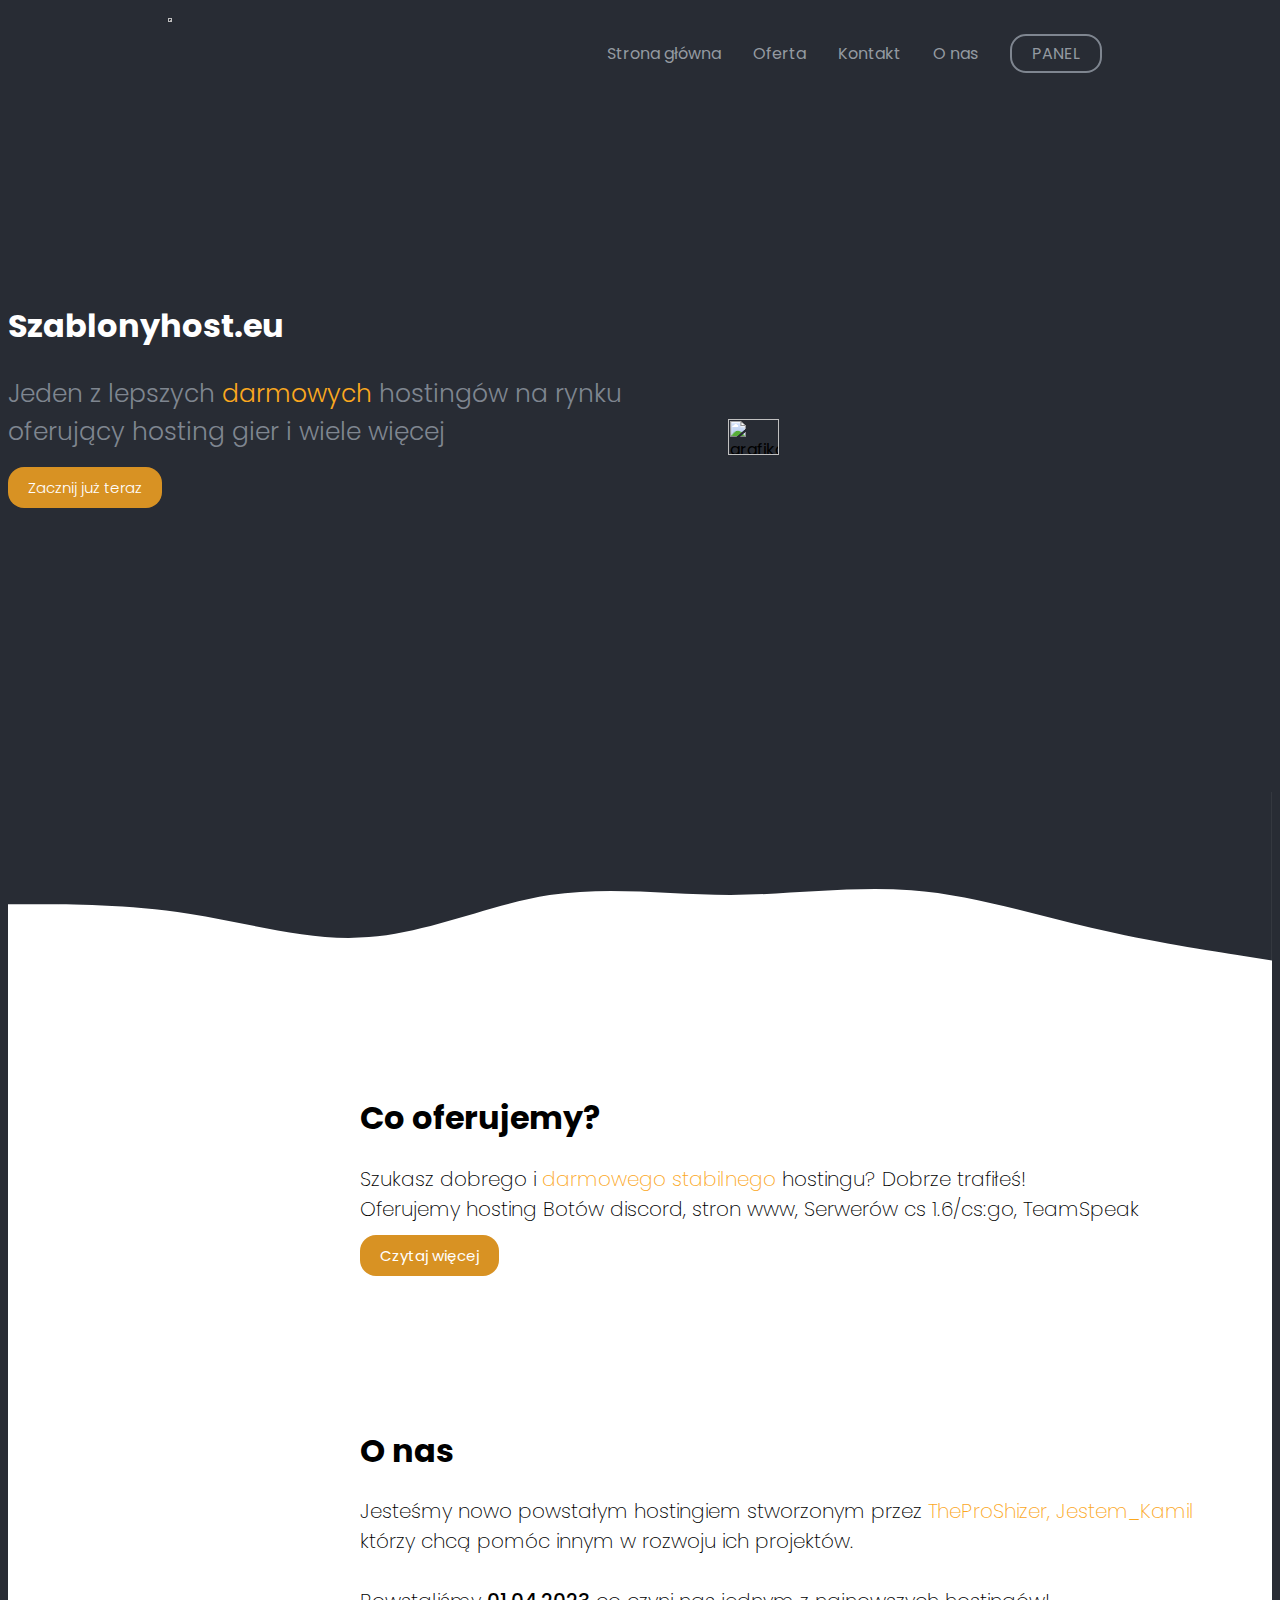
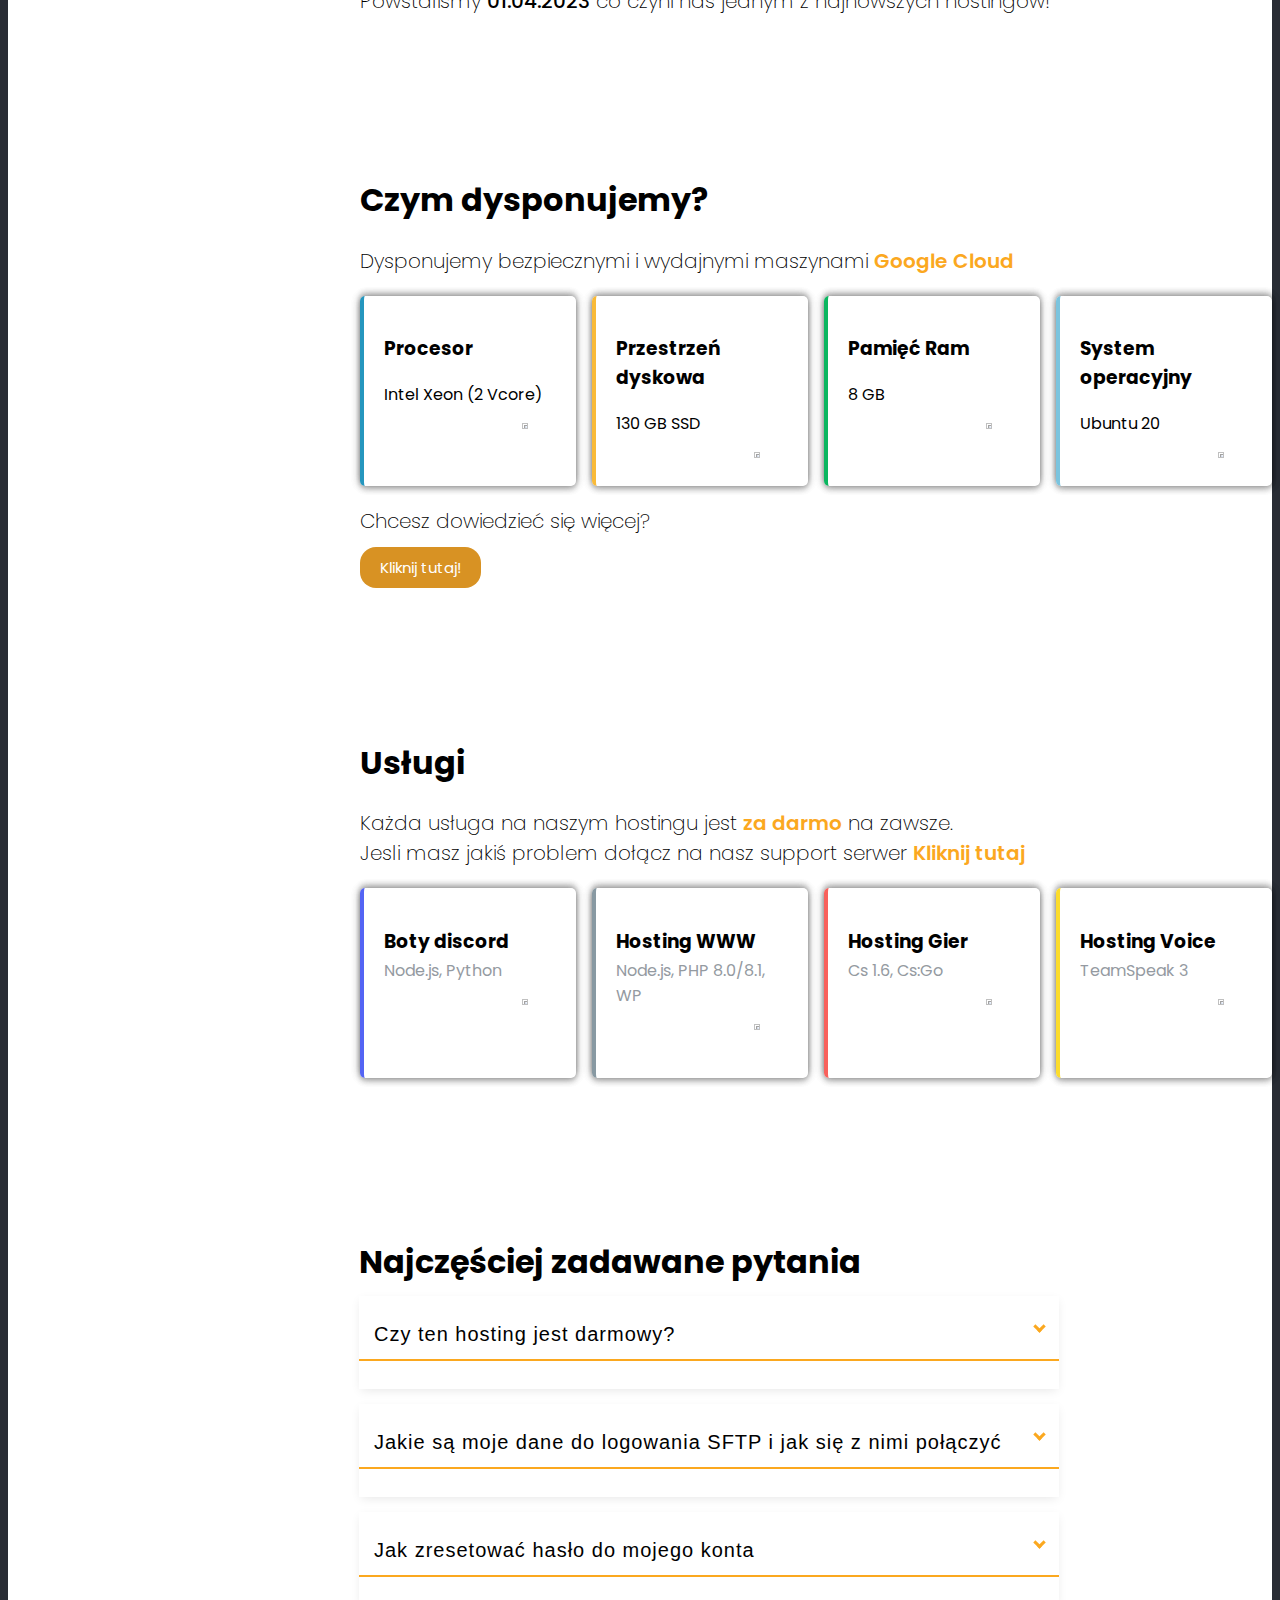
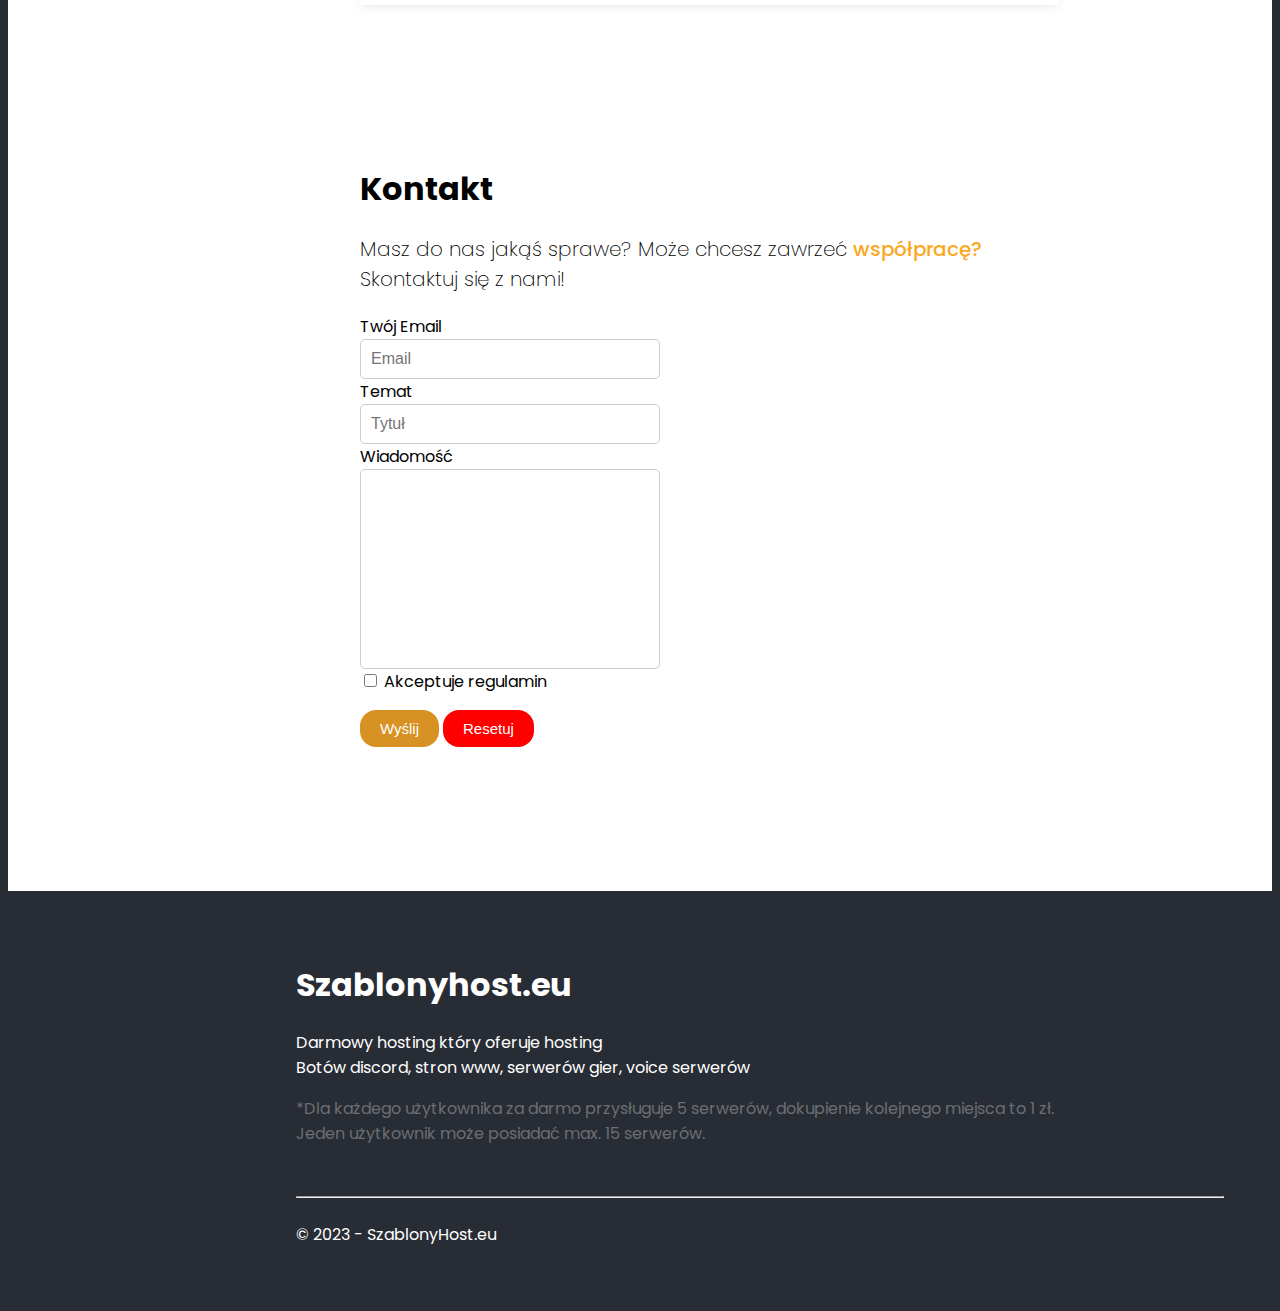
==== index.html @ eae08351 "google-ads" ====
<html>
    <head>
      <script async src="https://pagead2.googlesyndication.com/pagead/js/adsbygoogle.js?client=ca-pub-9364326881756762"
     crossorigin="anonymous"></script>
        <link rel="stylesheet" href="style.css" type="text/css">
        <link rel="stylesheet" href="https://fonts.googleapis.com/css2?family=Poppins:wght@300;400;500;600;700&display=swap">
        <link rel="stylesheet" href="https://cdnjs.cloudflare.com/ajax/libs/aos/2.3.4/aos.css" />
        <link rel="stylesheet" href="https://cdn.jsdelivr.net/npm/bootstrap-icons@1.10.5/font/bootstrap-icons.css">
        <meta name="viewport" content="width=device-width, user-scalable=no, initial-scale=1.0, maximum-scale=1.0, minimum-scale=1.0">
        <meta charset="UTF-8">
        <meta property="og:type" content="website">
        <meta property="og:url" content="szablonyhost.eu/">
        <meta name="og:title" content="Szablonyhost.eu">
        <meta property="og:content" content="Darmowy hosting">
        <meta property="og:image" content="https://cdn.discordapp.com/attachments/1100484541388435628/1102344094874882098/obraz_2023-04-30_232134258_preview_rev_1.png">
        <meta name="theme-color" content="#FBA81F">

        <title>Szablonyhost</title>
        <link rel="icon" type="image/x-icon" href="https://cdn.discordapp.com/attachments/1044648147986681906/1105074567749312563/obraz_2023-04-30_232134258_preview_rev_1.png">
    </head>
    <body>
<nav>
    <a href="index.html">
        <img src="https://cdn.discordapp.com/attachments/1100484541388435628/1102344094874882098/obraz_2023-04-30_232134258_preview_rev_1.png" alt="logo" class="logo" data-aos="zoom-in-right">
    </a>
    <ul class="navbar" data-aos="zoom-in-down">
        <li><a href="#" style="text-decoration: none; color: #949aa1;" class="nawigacja">Strona główna</a></li>
        <li><a href="#oferta" style="text-decoration: none; color: #949aa1;" class="nawigacja">Oferta</a></li>
        <li><a href="#kontakt" style="text-decoration: none; color: #949aa1;" class="nawigacja">Kontakt</a></li>
        <li><a href="#about" style="text-decoration: none; color: #949aa1;" class="nawigacja">O nas</a></li>
        <li class="panel"><a href="https://panel.szablonyhost.eu/home" style="text-decoration: none; color: #949aa1;">PANEL</a></li>
    </ul>  
</nav>
<div class="image">
<img src="https://cdn.discordapp.com/attachments/1100484541388435628/1102348209331908668/graph_2.png" alt="grafika" class="grafika">
<img src="https://cdn.discordapp.com/attachments/1100484541388435628/1102668700835905536/graph_2.png" alt="grafika" class="grafika1">
</div>

<div class="container_v1" data-aos="fade-up">
    <h1>Szablonyhost.eu</h1>
    <div class="text">
    <p>Jeden z lepszych <span style="color: #FBA81F;">darmowych</span> hostingów na rynku<br>oferujący hosting gier i wiele więcej</p>
    <a href="https://panel.szablonyhost.eu/" class="btn" 
    <span>Zacznij już teraz</span>
    </a>
</div>
</div>
<img src="https://cdn.discordapp.com/attachments/1100484541388435628/1102347257237475378/graph_4.png" alt="grafika" class="grafika2">
<a href="#svg">
<div class="container">
    <div class="chevron"></div>
    <div class="chevron"></div>
    <div class="chevron"></div>
  </div>
</a>
  <div style="position: relative; top: 20vh; background-color: white;" id="svg">
    <svg xmlns="http://www.w3.org/2000/svg" viewBox="0 0 1440 320">
        <path fill="#282c34" fill-opacity="1" d="M0,128L34.3,128C68.6,128,137,128,206,138.7C274.3,149,343,171,411,165.3C480,160,549,128,617,117.3C685.7,107,754,117,823,117.3C891.4,117,960,107,1029,112C1097.1,117,1166,139,1234,154.7C1302.9,171,1371,181,1406,186.7L1440,192L1440,0L1405.7,0C1371.4,0,1303,0,1234,0C1165.7,0,1097,0,1029,0C960,0,891,0,823,0C754.3,0,686,0,617,0C548.6,0,480,0,411,0C342.9,0,274,0,206,0C137.1,0,69,0,34,0L0,0Z"></path>
    </svg>
    <div class="text_about" data-aos="fade-right" id="about">
    <h1>Co oferujemy?</h1>
    <p>Szukasz dobrego i <span style="color: #FBA81F;;">darmowego stabilnego</span> hostingu? Dobrze trafiłeś!<br> Oferujemy hosting Botów discord, stron www, Serwerów cs 1.6/cs:go, TeamSpeak </p>
    <a href="https://blog.szablonyhost.eu" class="btn_v2"> 
     <span>Czytaj więcej</span>
    </a>
    </div>
    <div class="text_about_v1" data-aos="fade-right" >
      <h1>O nas</h1>
      <p>Jesteśmy nowo powstałym hostingiem stworzonym przez <span style="color: #FBA81F;;">TheProShizer, Jestem_Kamil</span><br> którzy chcą pomóc innym w rozwoju ich projektów. <br><br>Powstaliśmy <span style="font-weight: 500;">01.04.2023</span> co czyni nas jednym z najnowszych hostingów!</p>
    </div>

    <div data-aos="fade-right">
      <div class="text_machine">
    <h1>Czym dysponujemy?</h1>
    <p>Dysponujemy bezpiecznymi i wydajnymi maszynami <span style="color: #FBA81F; font-weight: 600;">Google Cloud</span></p>
  </div>
    <div class="boxy">
        <div class="box_cpu">
          <h3>Procesor</h3>
          <p>Intel Xeon (2 Vcore)</p>
          <img src="https://cdn.discordapp.com/attachments/1100484541388435628/1103649674872758383/cpu.png" alt="Box_cpu.png" width="20%" style="float: right;" >
        </div>
        <div class="box_disk">
          <h3>Przestrzeń dyskowa</h3>
          <p>130 GB SSD</p>
          <img src="https://cdn.discordapp.com/attachments/1100484541388435628/1103652228365045770/floppy-disk.png" alt="Box_disk.png" width="20%" style="float: right;">
        </div>
        <div class="box_ram">
          <h3>Pamięć Ram</h3>
          <p>8 GB</p>
          <img src="https://cdn.discordapp.com/attachments/1100484541388435628/1103653871148081222/ram-memory.png" alt="Box_ram.png" width="20%" style="float: right;">
        </div> 
        <div class="box_system">
          <h3>System operacyjny</h3>
          <p>Ubuntu 20</p>
          <img src="https://cdn.discordapp.com/attachments/1100484541388435628/1103654426968862720/content-management-system.png" alt="Box_System.png" width="20%" style="float: right;">
        </div>
      </div>
      <p class="text_info">Chcesz dowiedzieć się więcej?</p>
      <a href="#" class="btn_v3" id="oferta">
        <span>Kliknij tutaj!</span>
      </a>
    </div>
    <div class="text_pice_v1" data-aos="fade-right">
 <div class="text_price">
  <h1>Usługi</h1>
  <p>Każda usługa na naszym hostingu jest <span style="color: #FBA81F; font-weight: 600;">za darmo</span> na zawsze.<br>Jesli masz jakiś problem dołącz na nasz support serwer <a href="https://discord.gg/T8fuEfYDeS" style="color: #FBA81F; font-weight: 600; text-decoration: none;">Kliknij tutaj</a></p>
 </div>
 <div class="boxy1">
  <div class="box_1">
    
    <h3>Boty discord</h3>
    <p style="margin-top: -1rem; color: #949aa1;">Node.js, Python</p>
    <img src="https://cdn.discordapp.com/attachments/1100484541388435628/1103781443425009674/discord.png" class="img_oferta" alt="Discord.png" width="20%" style="float: right;" >
  </div>
  <div class="box_2">
    <h3>Hosting WWW</h3>
    <p style="margin-top: -1rem; color: #949aa1;">Node.js, PHP 8.0/8.1, WP</p>
    <img src="https://cdn.discordapp.com/attachments/1100484541388435628/1103788087445815316/www.png" class="img_oferta" alt="WWW.png" width="20%" style="float: right;" >
    
  </div>
  <div class="box_3">
    <h3>Hosting Gier</h3>
    <p style="margin-top: -1rem; color: #949aa1;">Cs 1.6, Cs:Go</p>
    <img src="https://cdn.discordapp.com/attachments/1100484541388435628/1103788612178419844/console.png" class="img_oferta" alt="Gry.png" width="20%" style="float: right;" >
   
  </div> 
  <div class="box_4">
    <h3>Hosting Voice</h3>
    <p style="margin-top: -1rem; color: #949aa1;">TeamSpeak 3</p>
    <img src="https://cdn.discordapp.com/attachments/1100484541388435628/1103789426733240360/voice-search.png" class="img_oferta" alt="Voice.png" width="20%" style="float: right;" >
    
  </div>
</div>
<div id="faq" data-aos="fade-right">
  <h1>Najczęściej zadawane pytania</h1>
  <ul>
    <li>
      <input type="checkbox" checked>
      <i></i>
      <h2>Czy ten hosting jest darmowy?</h2>
      <hr class="faq-border">
      <p>Tak, hosting szablonyhost.eu jest darmowy na zawsze.</p>
    </li>
    <li>
      <input type="checkbox" checked>
      <i></i>
      <h2>Jakie są moje dane do logowania SFTP i jak się z nimi połączyć</h2>
      <hr class="faq-border">
      <p>Po utworzeniu serwera i po przejściu do pterodactyla (ptero.szablonyhost.eu) w zakładce Settings znajduję się przycisk "Lunch SFTP". Przed kliknięciem tego musimy mieć klienta SFTP, zalecamy pobrać <a href="https://winscp.net/eng/download.php"><b>WinScp</b></a>. Po pobraniu wracamy do zakładki Settings i kliakmy lunch SFTP, gdy odpali nam się klient SFTP wpisujemy takie same hasło jak przy rejestracji </p>
    </li>
    <li>
      <input type="checkbox" checked >
      <i></i>
      <h2>Jak zresetować hasło do mojego konta</h2>
      <hr class="faq-border" id="kontakt">
      <p>Aby zresetować hasło do konta hostingowego, można skorzystać z opcji "Zapomniałem hasła" na stronie logowania do panelu administracyjnego hostingu. Wprowadź swój adres e-mail, a system wyśle link resetujący hasło.</p>
    </li>
  </ul>
</div>

<img src="https://cdn.discordapp.com/attachments/1100484541388435628/1103980595245240360/graph_3.png" alt="grafika" class="grafika_kontakt"  data-aos="fade-right">
<form  method="POST" class="kontakt"> 
  <div class="text_kontakt" data-aos="fade-right">
  <h1 style="margin-top: 10rem;">Kontakt</h1>
  <p style="font-weight: 200;
  font-size: 20px;">Masz do nas jakąś sprawe? Może chcesz zawrzeć <span style="color: #FBA81F; font-weight: 500;">współpracę?</span><br>Skontaktuj się z nami!</p>
  Twój Email<br>
  <input type="email" required placeholder="Email" name="email"><br>
  Temat<br>
  <input type="title" required placeholder="Tytuł" name="temat"><br>
  Wiadomość<br>
  <textarea name="wiadomosc" required></textarea><br>

  <input type="checkbox" required> Akceptuje regulamin<br>
  <button type="submit" class="btn_v4">Wyślij</button>
  <button type="reset" class="btn_v5">Resetuj</button>
</form>
    
</div>





</div>

<div style="margin-top: 10rem;">
</div>
<footer style="background-color: #282c34; color: white; padding: 3rem;">
  <div class="text_footer">
    <h1>Szablonyhost.eu</h1>
    <p>Darmowy hosting który oferuje hosting<br>Botów discord, stron www, serwerów gier, voice serwerów</p> 
    <p style="color: #6c6e72;">*Dla każdego użytkownika za darmo przysługuje 5 serwerów, dokupienie kolejnego miejsca to 1 zł.<br>Jeden użytkownik może posiadać max. 15 serwerów.</p>
    <hr style="margin-top: 50px;">
    <div class="text_footer_v1">
      <p>&copy 2023 - SzablonyHost.eu</p>
    </div>
</div>
</div>



</footer>
</div>





  
  
  
  <script src="https://cdnjs.cloudflare.com/ajax/libs/aos/2.3.4/aos.js"></script>
      <script>
        AOS.init();
      </script>
    </body>
</html>
---- style.css ----
@import "tailwindcss/base";
@import "tailwindcss/components";
@import "tailwindcss/utilities";


body {
  background-color: #282c34;
  font-family: 'Poppins', sans-serif;
  overflow-x: hidden;
}

html {
  scroll-behavior: smooth;
}


.navbar {
  display: flex;
  align-items: center;
  background-color: #282c34;
  padding: 10px;
  list-style-type: none;
  gap: 2rem;
  color: #949aa1;
  float: right;
  margin-right: 10rem;
  
}


.panel {
  border: 2px solid #7f8690;
  padding: 5px 20px;
  border-radius: 1rem;
  color: #000;
}


.logo {
  font-size: 1.5rem;
  font-weight: bold;
  color: #7f8690;
  margin-left: 10rem;
  width: 5%;
  height: auto;
  margin-top: 10px;
}

.container_v1 {
  color: white;
  margin-top: 15rem;
  margin-right: -50rem;
  
}

.text {
  color: #7f8690;
  font-weight: 300;
  font-size: 25px;

}

.grafika {
  float: left;
  margin-left: -15rem;
  margin-right: auto;
}

.grafika1 {
  position: absolute;
  top: 0;
  right: 0;
  right: -200px;
  margin-top: 5rem;
}

.grafika2 {
  width: 20%;
  height: auto;
  margin-left: 45rem;
  margin-right: auto;
  margin-top: -5rem;
}


.btn {
  background-color: #d89223;
  padding: 10px 20px;
  text-decoration: none;
  color: white;
  border-radius: 1rem;
  font-size: 15px;
  animation: pulse 2s infinite;
}


.btn_v2 {
  background-color: #d89223;
  padding: 10px 20px;
  text-decoration: none;
  color: white;
  border-radius: 1rem;
  font-size: 15px;
  animation: pulse 2s infinite;
  margin-left: 22rem;
}

.btn_v3 {
background-color: #d89223;
padding: 10px 20px;
text-decoration: none;
color: white;
border-radius: 1rem;
font-size: 15px;
animation: pulse 2s infinite;
position: relative;
left: 22rem;
}

.btn:hover, .btn_v2:hover, .btn_v3:hover {
background-color: #996a1d;
transition: 1s;
cursor: pointer;
}


@keyframes pulse {
  0% {
    box-shadow: 0 0 0 0 #d89223;
  }

  50% {
    box-shadow: 0 0 0 10px rgb(51, 140, 255, 0);
  }
}


:root {
  --base: 0.6rem;
}

.container {
  display: flex;
  justify-content: center;
  align-items: center;
  margin-top: 1rem;
  
 
}

.chevron {
  position: absolute;
  width: calc(var(--base) * 3.5);
  height: calc(var(--base) * 0.8);
  opacity: 0;
  transform: scale(0.3);
  animation: move-chevron 3s ease-out infinite;
}

.chevron:first-child {
  animation: move-chevron 3s ease-out 1s infinite;
}

.chevron:nth-child(2) {
  animation: move-chevron 3s ease-out 2s infinite;
}

.chevron:before,
.chevron:after {
  content: '';
  position: absolute;
  top: 0;
  height: 100%;
  width: 50%;
  background: #fcfcfc;
}

.chevron:before {
  left: 0;
  transform: skewY(30deg);
}

.chevron:after {
  right: 0;
  width: 50%;
  transform: skewY(-30deg);
}

@keyframes move-chevron {
  25% {
    opacity: 1;
  }
  33.3% {
    opacity: 1;
    transform: translateY(calc(var(--base) * 3.8));
  }
  66.6% {
    opacity: 1;
    transform: translateY(calc(var(--base) * 5.2));
  }
  100% {
    opacity: 0;
    transform: translateY(calc(var(--base) * 8)) scale(0.5);
  }
}

.usługa {
  margin-top: 20rem;
}

.cennik {
  margin-top: 10rem;
  background-color: white;
  padding: 50rem;
}

@media screen and (max-width: 768px) {
  body {
    overflow-x: hidden;
    
  }
  
  .navbar {
    display: none;
  }

  .logo {
    margin-left: 20px;
    width: 30%;
    height: auto;
    margin-top: 10px;
  }

  .container_v1 {
    margin-top: 7rem;
    margin-right: 0;
    text-align: center;
  }

  .grafika2 {
    display: none;
  }

  .usługa {
    margin-top: 5rem;
  }

  .cennik {
    margin-top: 3rem;
    padding: 5rem;
  }

  .grafika {
    display: none;
  }

  .grafika1 {
    display: none;
  }

  .grafika2 {
    display: none;
  }

  .btn_v2 {
    margin-left: 0;
    margin-top: 2rem;
  }

  .btn_v3 {
    left: auto;
    right: 0;
    margin-top: 2rem;
  }

  .chevron {
    margin-top: 5rem;
  }
}

@media screen and (max-width: 1000px) {
  .text p {
    font-size: 18px;
  }

}



  


.boxy {
  display: flex;
  margin-left: 22rem;
  gap: 1rem;
}



.box_cpu {
  border-left: 4px solid #2596be;
  box-shadow: 0px 0px 10px rgba(0, 0, 0, 0.2), 0px 0px 5px rgba(0, 0, 0, 0.1), 0px -5px 5px rgba(0, 0, 0, 0.1), 0px 5px 5px rgba(0, 0, 0, 0.1), 0px 0px 5px rgba(0, 0, 0, 0.1), 0px 0px 10px rgba(0, 0, 0, 0.2);
  width: 230px;
  height: 150px;
  padding: 20px;
  border-radius: 5px;
}

.box_disk {
  border-left: 4px solid #f9ba38;
  box-shadow: 0px 0px 10px rgba(0, 0, 0, 0.2), 0px 0px 5px rgba(0, 0, 0, 0.1), 0px -5px 5px rgba(0, 0, 0, 0.1), 0px 5px 5px rgba(0, 0, 0, 0.1), 0px 0px 5px rgba(0, 0, 0, 0.1), 0px 0px 10px rgba(0, 0, 0, 0.2);
  width: 230px;
  height: 150px;
  padding: 20px;
  border-radius: 5px;
}

.box_ram {
  border-left: 4px solid #0bb660;
  box-shadow: 0px 0px 10px rgba(0, 0, 0, 0.2), 0px 0px 5px rgba(0, 0, 0, 0.1), 0px -5px 5px rgba(0, 0, 0, 0.1), 0px 5px 5px rgba(0, 0, 0, 0.1), 0px 0px 5px rgba(0, 0, 0, 0.1), 0px 0px 10px rgba(0, 0, 0, 0.2);
  width: 230px;
  height: 150px;
  padding: 20px;
  border-radius: 5px;
}

.box_system {
  border-left: 4px solid rgb(123,196,222);
  box-shadow: 0px 0px 10px rgba(0, 0, 0, 0.2), 0px 0px 5px rgba(0, 0, 0, 0.1), 0px -5px 5px rgba(0, 0, 0, 0.1), 0px 5px 5px rgba(0, 0, 0, 0.1), 0px 0px 5px rgba(0, 0, 0, 0.1), 0px 0px 10px rgba(0, 0, 0, 0.2);
  width: 230px;
  height: 150px;
  padding: 20px;
  border-radius: 5px;
}

.box_cpu:hover, .box_disk:hover, .box_ram:hover, .box_system:hover {
  transform: scale(1.02);
}


.text_machine p {
  font-weight: 200;
  font-size: 20px; 
  margin-left: 22rem;
}

.text_machine h1 {
margin-top: 10rem; 
margin-left: 22rem;
}


nav li:hover {
transform: scale(1.05);
}


.box1 {
width: 200px;
height: 380px;
padding: 20px;
text-align: center;
border-radius: 5px;
background-color: #e2e3e6;
border: 2px solid #FBA81F;
}

.box:hover {
transform: scale(1.02);
}

.boxy1 {
display: flex;
margin-left: 22rem;
gap: 1rem;
}


.box_1 {
  border-left: 4px solid #5464f4;
  box-shadow: 0px 0px 10px rgba(0, 0, 0, 0.2), 0px 0px 5px rgba(0, 0, 0, 0.1), 0px -5px 5px rgba(0, 0, 0, 0.1), 0px 5px 5px rgba(0, 0, 0, 0.1), 0px 0px 5px rgba(0, 0, 0, 0.1), 0px 0px 10px rgba(0, 0, 0, 0.2);
  width: 230px;
  height: 150px;
  padding: 20px;
  border-radius: 5px;
}

.box_2 {
  border-left: 4px solid #8899a2;
  box-shadow: 0px 0px 10px rgba(0, 0, 0, 0.2), 0px 0px 5px rgba(0, 0, 0, 0.1), 0px -5px 5px rgba(0, 0, 0, 0.1), 0px 5px 5px rgba(0, 0, 0, 0.1), 0px 0px 5px rgba(0, 0, 0, 0.1), 0px 0px 10px rgba(0, 0, 0, 0.2);
  width: 230px;
  height: 150px;
  padding: 20px;
  border-radius: 5px;
}

.box_3 {
  border-left: 4px solid #f8615c;
  box-shadow: 0px 0px 10px rgba(0, 0, 0, 0.2), 0px 0px 5px rgba(0, 0, 0, 0.1), 0px -5px 5px rgba(0, 0, 0, 0.1), 0px 5px 5px rgba(0, 0, 0, 0.1), 0px 0px 5px rgba(0, 0, 0, 0.1), 0px 0px 10px rgba(0, 0, 0, 0.2);
  width: 230px;
  height: 150px;
  padding: 20px;
  border-radius: 5px;
}

.box_4 {
  border-left: 4px solid #fcdc2c;
  box-shadow: 0px 0px 10px rgba(0, 0, 0, 0.2), 0px 0px 5px rgba(0, 0, 0, 0.1), 0px -5px 5px rgba(0, 0, 0, 0.1), 0px 5px 5px rgba(0, 0, 0, 0.1), 0px 0px 5px rgba(0, 0, 0, 0.1), 0px 0px 10px rgba(0, 0, 0, 0.2);
  width: 230px;
  height: 150px;
  padding: 20px;
  border-radius: 5px;
}

.text_footer {
  margin-left: 15rem;
}

ul {
  list-style-type: none;
}

.nawigacja_website {
  text-decoration: none;
  color: #767774;
}

.nawigacja_website:hover {
  color: #f5f1eb;
  transition: 1s;
}

.nawigacja {
  
  gap: 2rem;
}

.text_footer_v1 {
  display: flex;
  gap: 65rem;
}

.text_about h1 {
  margin-left: 22rem;
}

.text_about p {
    font-weight: 200;
    font-size: 20px; 
    margin-left: 22rem;
}

.text_about_v1 h1 {
  margin-left: 22rem; 
  margin-top: 10rem;
}

.text_about_v1 p {
      font-weight: 200;
      font-size: 20px; 
      margin-left: 22rem;
}

.text_info {
  font-weight: 200;
  font-size: 20px; 
  margin-left: 22rem;
}

.text_price h1 {
  margin-left: 22rem; 
  margin-top: 10rem;
}

.text_price p {
      font-weight: 200;
      font-size: 20px; 
      margin-left: 22rem;
}

.text_pice_v1 {
margin: auto;
margin-left: auto;
}


.kontakt {
  margin-left: 22rem;
}

input[type="email"] {
  background-color: #fff;
  color: #333;
  padding: 10px;
  border: 1px solid #ccc;
  font-size: 16px;
  border-radius: 5px;
  width: 300px;
}

input[type="email"]:focus {
  border: 1px solid blue;
}

input[type="title"] {
  background-color: #fff;
  color: #333;
  padding: 10px;
  border: 1px solid #ccc;
  font-size: 16px;
  border-radius: 5px;
  width: 300px;
}

input[type="title"]:focus {
  border: 1px solid blue;
}

textarea {
  background-color: #fff;
  color: #333;
  padding: 10px;
  border: 1px solid #ccc;
  font-size: 16px;
  border-radius: 5px;
  width: 300px;
  height: 200px;
  resize: none;
  font-family: 'Poppins', sans-serif;
}


textarea:focus {
  border: 1px solid rgb(17, 17, 19);
}

.grafika_kontakt {
  position: absolute;
  top: 70rem;
  right: 0;
  right: 250px;
 
}

@media screen and (max-width: 1500px) {
  .grafika_kontakt {
    display: none;
  }
}

@media screen and (max-width: 768px) {
  .kontakt {
    margin-left: 0;
    text-align: center;
  }

  .grafika_kontakt {
    display: none;
  }
}

@media screen and (max-width: 1000px) {
  .boxy {
    flex-direction: column;
  }
  .boxy1 {
    flex-direction: column;
  }
}

.btn_v4 {
  background-color: #d89223;
  padding: 10px 20px;
  text-decoration: none;
  color: white;
  border-radius: 1rem;
  font-size: 15px;
  position: relative;
  top: 1rem;
  border: none;
  }

  .btn_v4:hover {
    background-color: #996a1d;
    transition: 1s;
    cursor: pointer;
  }

  .btn_v5 {
    background-color: #ff0000;
    padding: 10px 20px;
    text-decoration: none;
    color: white;
    border-radius: 1rem;
    font-size: 15px;
    position: relative;
    top: 1rem;
    border: none;
    }
  
    .btn_v5:hover {
      background-color: #790707;
      transition: 1s;
      cursor: pointer;
    }


    @media only screen and (max-width: 768px) {

      /* Style do tekstów */
      
      .text_about,
      .text_about_v1,
      .text_machine {
        text-align: center;
        justify-content: center;
      }

      .kontakt p {
        font-size: 18px;
      }

      .text_about {
        margin-top: 5rem;
      }
      
      .text_about h1 {
        font-size: 25px;
        text-align: center;
        margin: auto;
      }

      .text_about_v1 h1 {
        font-size: 25px;
        text-align: center;
        margin: 0;
        margin-top: 10rem;
      }

      .text_machine h1 {
        margin: 0;
        text-align: center;
        font-size: 25px;
        margin-top: 10rem;
      }
      
      .text_about p,
      .text_about_v1 p,
      .text_machine p {
        margin: 0 auto;
        font-size: 18px;
        margin-top: 5px;
      }

      .btn_v2 {
        position: relative;
        top: 1rem;
      }

      .text_info {
        display: none;

      }

      .text_price h1 {
        font-size: 25px;
        text-align: center;
        margin: auto;
        margin-top: 10rem;
      }

      .text_price p {
        margin: auto;
        font-size: 18px;
        margin-top: 5px;
        text-align: center;
      }

      .boxy1 {
        margin: auto;
        justify-content: center;
      }

      .box_1 {
        margin: auto;
        justify-content: center;
        margin-top: 1rem;
      }

      .box_2,
      .box_3,
      .box_4 {
        margin: auto;
        justify-content: center;
      }

    

      /* Style do boksów/tekstów/buttonów czym dysponujemy */

      .btn_v3 {
       display: none;
      }

    
      .box_cpu {
        margin: auto;
        justify-content: center;
        margin-top: 1rem;
      }

      .box_disk,
      .box_ram,
      .box_system {
        margin: auto;
        justify-content: center;
      }

      .boxy {
        margin: auto;
        justify-content: center;
      }

      .text_footer {
        display: none;
      }

      .text_mobile {
        display: block;
      }

      /* Style do FAQ*/
    
    }


    #faq {
      max-width: 700px;
      margin-left: 21rem;
      padding: 0 15px;
      margin-top: 10rem;
    }
    
    section.faq {
      padding-top: 2em;
      padding-bottom: 3em;
      
    }
    
    #faq ul {
      text-align: left;
    }
    .transition, p, ul li i:before, ul li i:after {
      transition: all 0.3s;
    }
    
    #faq .no-select, #faq h2 {
      -webkit-tap-highlight-color: transparent;
      -webkit-touch-callout: none;
      user-select: none;
    }
    
    #faq h1 {
      color: #000;
      margin-bottom: 30px;
      margin-top: 0;
      margin-left: 22rem;
      
    }

    .faq-border {
      border: 1px solid #FBA81F;
    }

   
    
    #faq h2 {
      color: #FBA81F;
      font-family: 'hm_light', sans-serif;
      font-size: 20px;
      line-height: 34px;
      text-align: left;
      padding: 15px 15px 0;
      text-transform: none;
      font-weight: 300;
      letter-spacing: 1px;
      display: block;
      margin: 0;
      cursor: pointer;
      transition: .2s;
      margin-left: 22rem;
    }
    
    #faq p {
      color: #333;
      text-align: left;
      font-family: 'hm_light', sans-serif;
      font-size: 14px;
      line-height: 1.45;
      position: relative;
      overflow: hidden;
      max-height: 250px;
      will-change: max-height;
      contain: layout;
      display: inline-block;
      opacity: 1;
      transform: translate(0, 0);
      margin-top: 5px;
      margin-bottom: 15px;
      padding: 0 50px 0 15px;
      transition: .3s opacity, .6s max-height;
      hyphens: auto;
      z-index: 2;
    }
    
    #faq ul {
      list-style: none;
      perspective: 900;
      padding: 0;
      margin: auto;
    }
    #faq ul li {
      position: relative;
      overflow: hidden;
      padding: 0;
      margin: 0;
      /*padding-bottom: 4px;*/
      /*padding-top: 18px;*/
      background: #fff;
      box-shadow: 0 3px 10px -2px rgba(0,0,0,0.1);
      -webkit-tap-highlight-color: transparent;
    }
    #faq ul li + li {
      margin-top: 15px;
    }
    #faq ul li:last-of-type {
      padding-bottom: 0;
    }
    #faq ul li i {
      position: absolute;
      transform: translate(-6px, 0);
      margin-top: 28px;
      right: 15px;

    }
    #faq ul li i:before, ul li i:after {
      content: "";
      position: absolute;
      background-color: #FBA81F;
      width: 3px;
      height: 9px;
    }
    #faq ul li i:before {
      transform: translate(-2px, 0) rotate(45deg);
    }
    #faq ul li i:after {
      transform: translate(2px, 0) rotate(-45deg);
    }
    #faq ul li input[type=checkbox] {
      position: absolute;
      cursor: pointer;
      width: 100%;
      height: 100%;
      z-index: 1;
      opacity: 0;
      touch-action: manipulation;
    }
    #faq ul li input[type=checkbox]:checked ~ h2 {
      color: #000;
    }
    #faq ul li input[type=checkbox]:checked ~ p {
      /*margin-top: 0;*/
      max-height: 0;
      transition: .3s;
      opacity: 0;
      /*transform: translate(0, 50%);*/
    }
    #faq ul li input[type=checkbox]:checked ~ i:before {
      transform: translate(2px, 0) rotate(45deg);
    }
    #faq ul li input[type=checkbox]:checked ~ i:after {
      transform: translate(-2px, 0) rotate(-45deg);
    }
    
    #faq a,
    #faq a:visited,
    #faq a:focus,
    #faq a:active,
    #faq a:link {
      text-decoration: none;
      outline: 0;
    }
    
    #faq a {
      color: currentColor;
      transition: .2s ease-in-out;
    }
    
    #faq h1, #faq h2, #faq h3, #faq h4 {
      margin: .3em 0;
    }
    
    #faq ul {
      padding: 0;
      list-style: none;
    }
    
    #faq img {
      vertical-align: middle;
      height: auto;
      width: 100%;
    }

    @media screen and (max-width: 768px) {
      #faq {
        margin-left: 0;
      }

      #faq h1 {
        margin-left: 0;
        text-align: center;
      }

      #faq h2 {
        margin-left: 0;
      }

      #faq p {
        margin-left: 0;
      }
    }
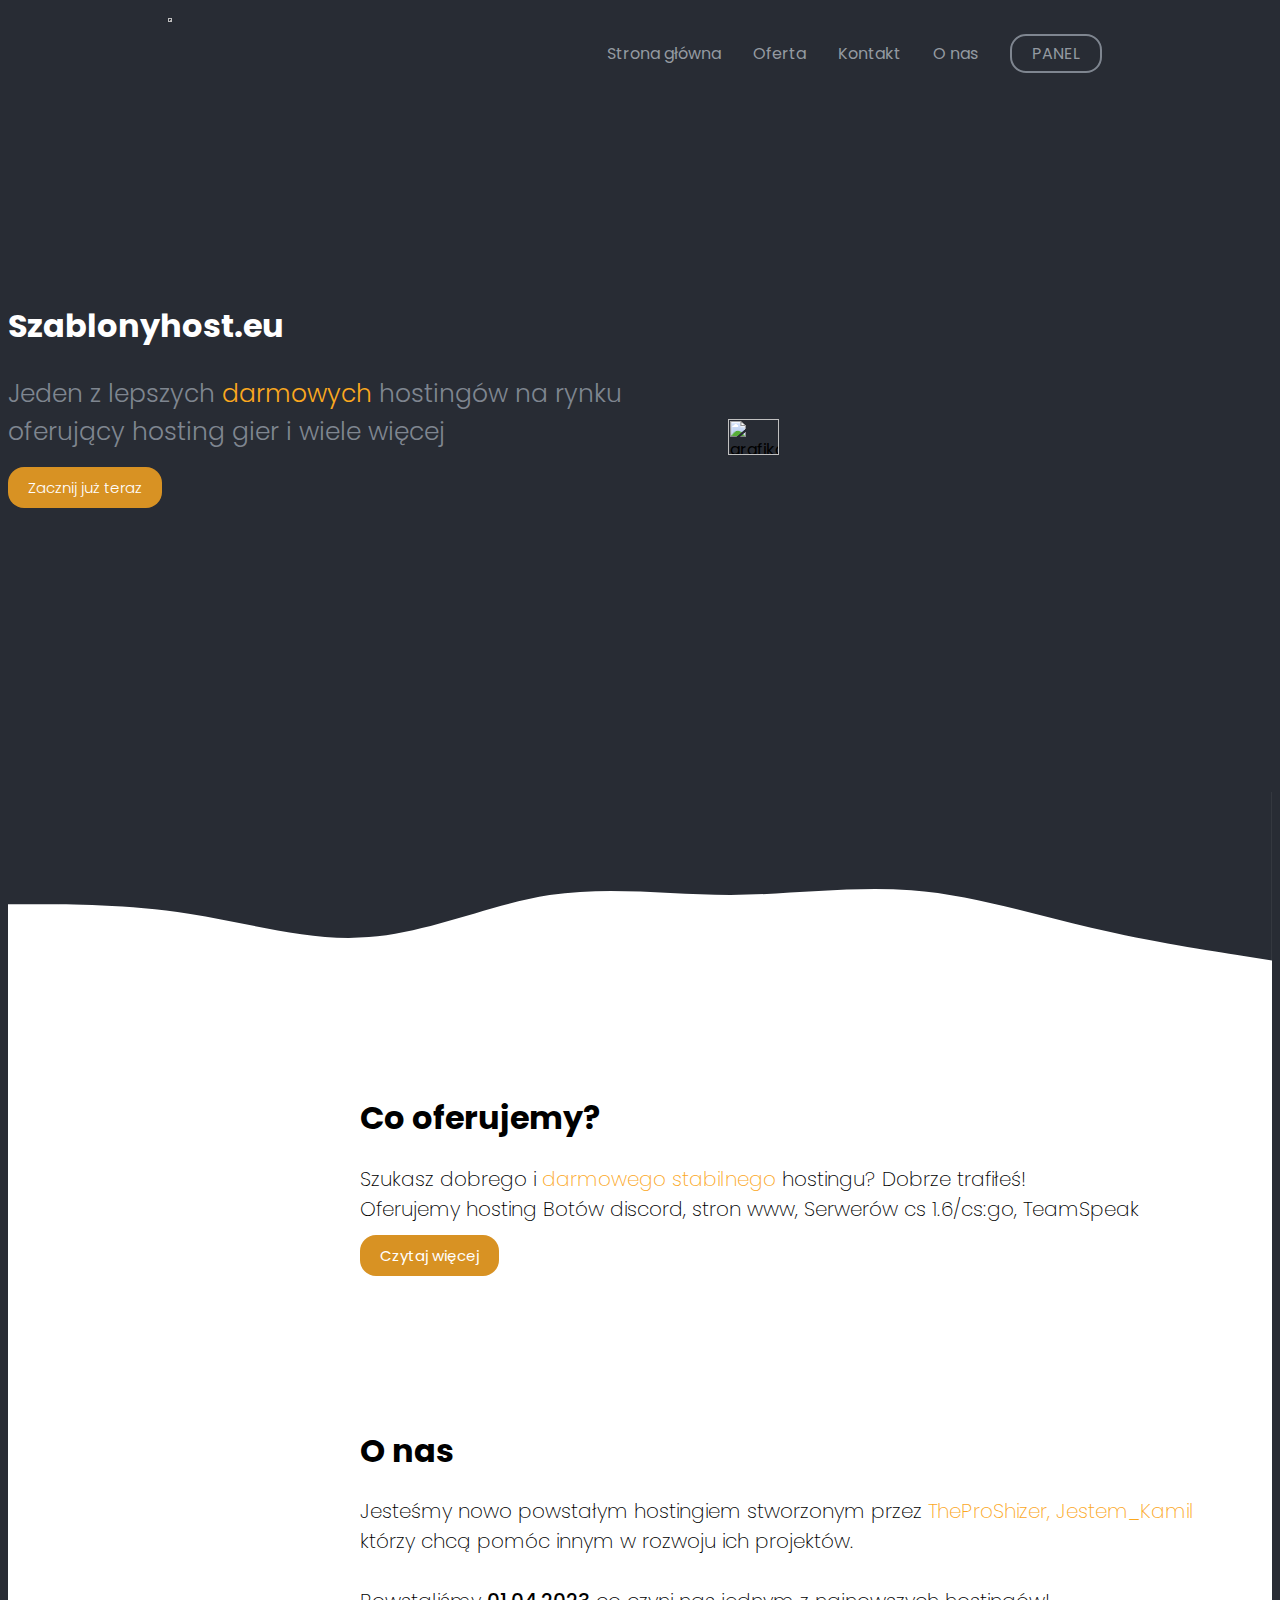
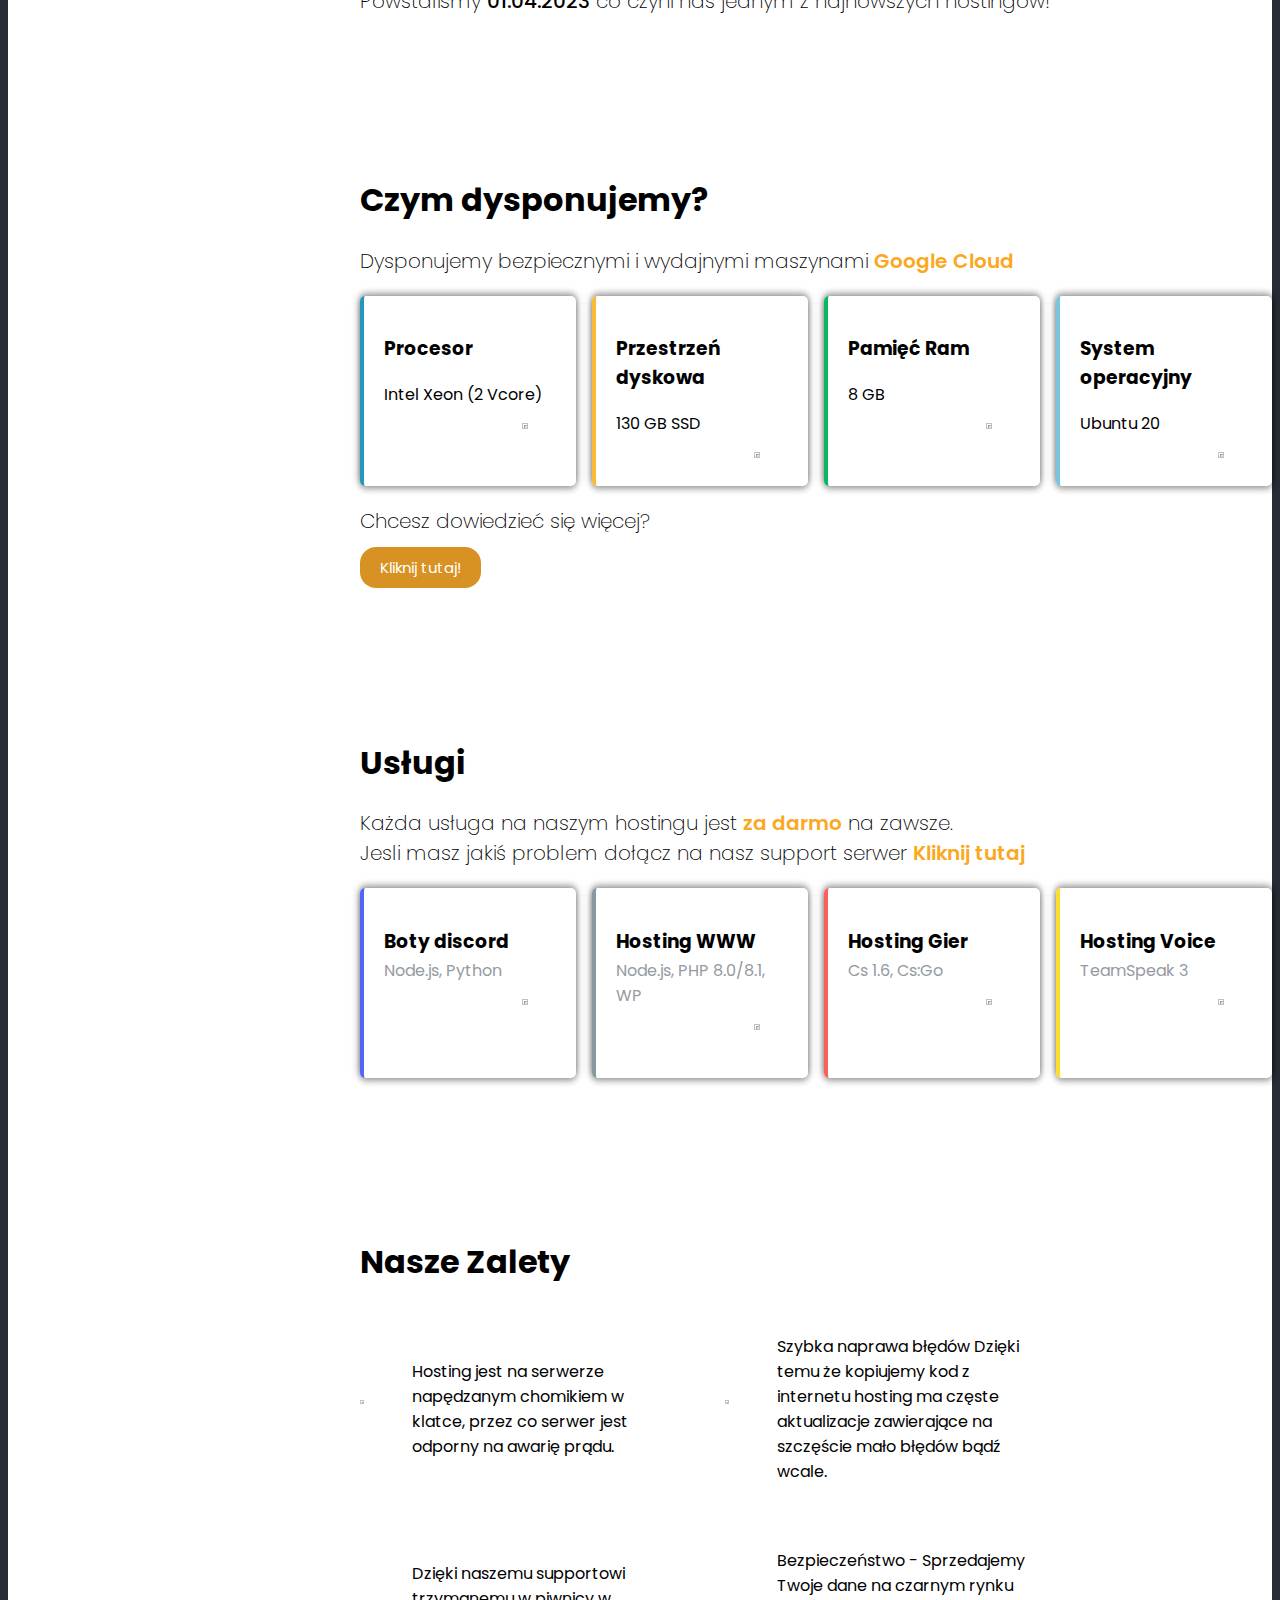
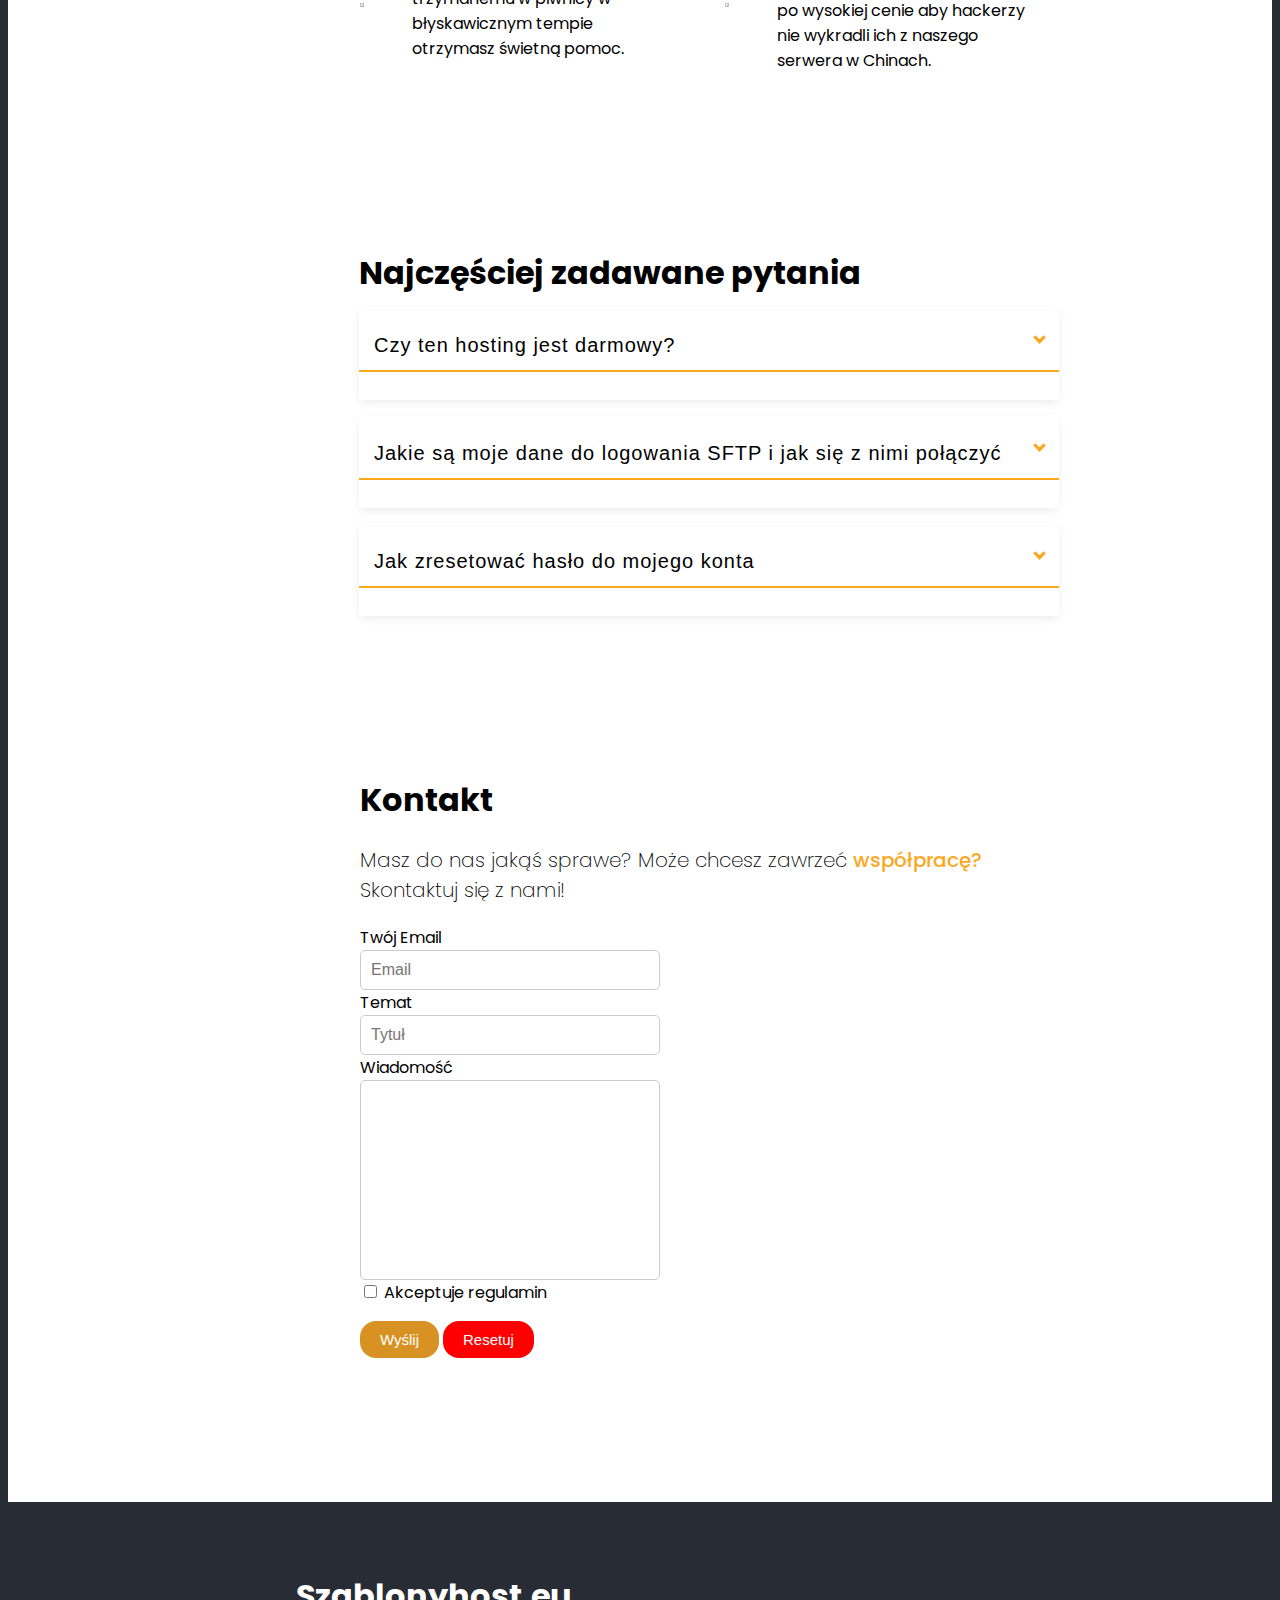
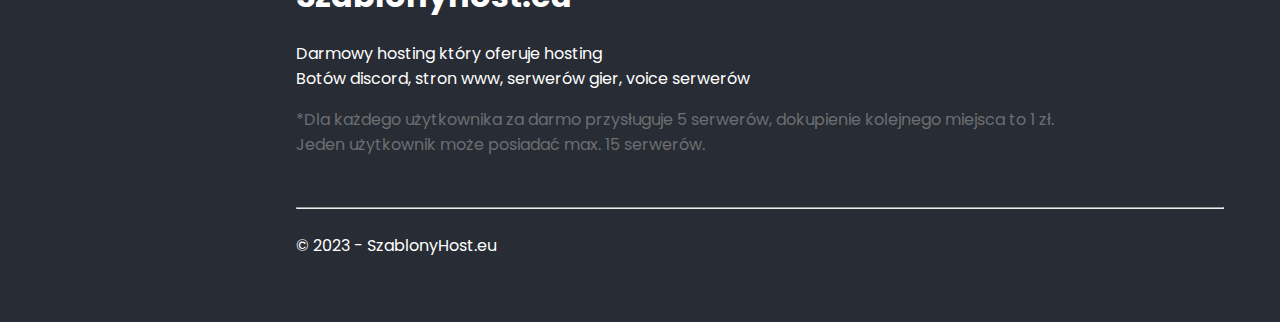
==== commit 037f9b16: "add-zalety" ====
--- a/index.html
+++ b/index.html
@@ -11,7 +11,7 @@
         <meta property="og:type" content="website">
         <meta property="og:url" content="szablonyhost.eu/">
         <meta name="og:title" content="Szablonyhost.eu">
-        <meta property="og:content" content="Darmowy hosting">
+        <meta property="og:content"="Darmowy HOSTING">
         <meta property="og:image" content="https://cdn.discordapp.com/attachments/1100484541388435628/1102344094874882098/obraz_2023-04-30_232134258_preview_rev_1.png">
         <meta name="theme-color" content="#FBA81F">
 
@@ -132,6 +132,29 @@
     
   </div>
 </div>
+<div class="features" data-aos="fade-right">
+<h1>Nasze Zalety</h1>
+<div class="container-feature">
+  <div class="feature">
+    <img src="https://cdn.discordapp.com/attachments/1100484541388435628/1105161629248782407/uptime.png" width="10%" class="image_feature">
+    <p>Hosting jest na serwerze napędzanym chomikiem w klatce, przez co serwer jest odporny na awarię prądu.</p>
+  </div>
+  <div class="feature-1">
+    <img src="https://cdn.discordapp.com/attachments/1100484541388435628/1105171207575314513/service.png" width="10%" class="image_feature">
+    <p>Szybka naprawa błędów Dzięki temu że kopiujemy kod z internetu hosting ma częste aktualizacje zawierające na szczęście mało błędów bądź wcale.</p>
+  </div>
+</div>
+<div class="container-feature">
+  <div class="feature-2">
+    <img src="https://cdn.discordapp.com/attachments/1100484541388435628/1105207949351194754/technical-support.png" width="10%" class="image_feature">
+    <p>Dzięki naszemu supportowi trzymanemu w piwnicy w błyskawicznym tempie otrzymasz świetną pomoc.</p>
+  </div>
+  <div class="feature-3">
+    <img src="https://cdn.discordapp.com/attachments/1100484541388435628/1105208485932703784/cyber-security.png" width="10%" class="image_feature">
+    <p>Bezpieczeństwo - Sprzedajemy Twoje dane na czarnym rynku po wysokiej cenie aby hackerzy nie wykradli ich z naszego serwera w Chinach.</p>
+  </div>
+</div>
+</div>
 <div id="faq" data-aos="fade-right">
   <h1>Najczęściej zadawane pytania</h1>
   <ul>
@@ -180,9 +203,6 @@
 </div>
 
 
-
-
-
 </div>
 
 <div style="margin-top: 10rem;">
--- a/style.css
+++ b/style.css
@@ -537,7 +537,7 @@
 
 .grafika_kontakt {
   position: absolute;
-  top: 70rem;
+  top: 100rem;
   right: 0;
   right: 250px;
  
@@ -929,4 +929,74 @@
       #faq p {
         margin-left: 0;
       }
-    }+    }
+
+    .container-feature {
+      display: flex;
+      margin-left: 22rem;
+      margin-top: 2rem;
+    }
+  
+    .feature,
+    .feature-1,
+    .feature-2,
+    .feature-3 {
+      display: flex;
+      align-items: center;
+      gap: 1rem;
+      max-width: 40%;
+    }
+  
+    .feature p,
+    .feature-1 p,
+    .feature-2 p,
+    .feature-3 p {
+      max-width: 70%;
+      height: auto;
+    }
+
+    .features h1 {
+      margin-left: 22rem; 
+      margin-top: 10rem;
+    }
+
+    @media screen and (max-width: 768px) {
+      .container-feature {
+        flex-direction: column;
+      }
+
+      .feature,
+      .feature-1,
+      .feature-2,
+      .feature-3 {
+        max-width: 100%;
+      }
+
+      .feature p,
+      .feature-1 p,
+      .feature-2 p,
+      .feature-3 p {
+        max-width: 100%;
+      }
+
+      .iamge_feture {
+        width: 100%;
+      }
+      .feature_h1 {
+        margin: auto;
+        text-align: center;
+      }
+
+      .features h1 {
+        margin: auto;
+        text-align: center;
+        margin-top: 10rem;
+      }
+    }
+
+    @media screen and (max-width: 1000px) {
+      .container-feature {
+        flex-direction: column;
+        margin: auto;
+      }
+    }
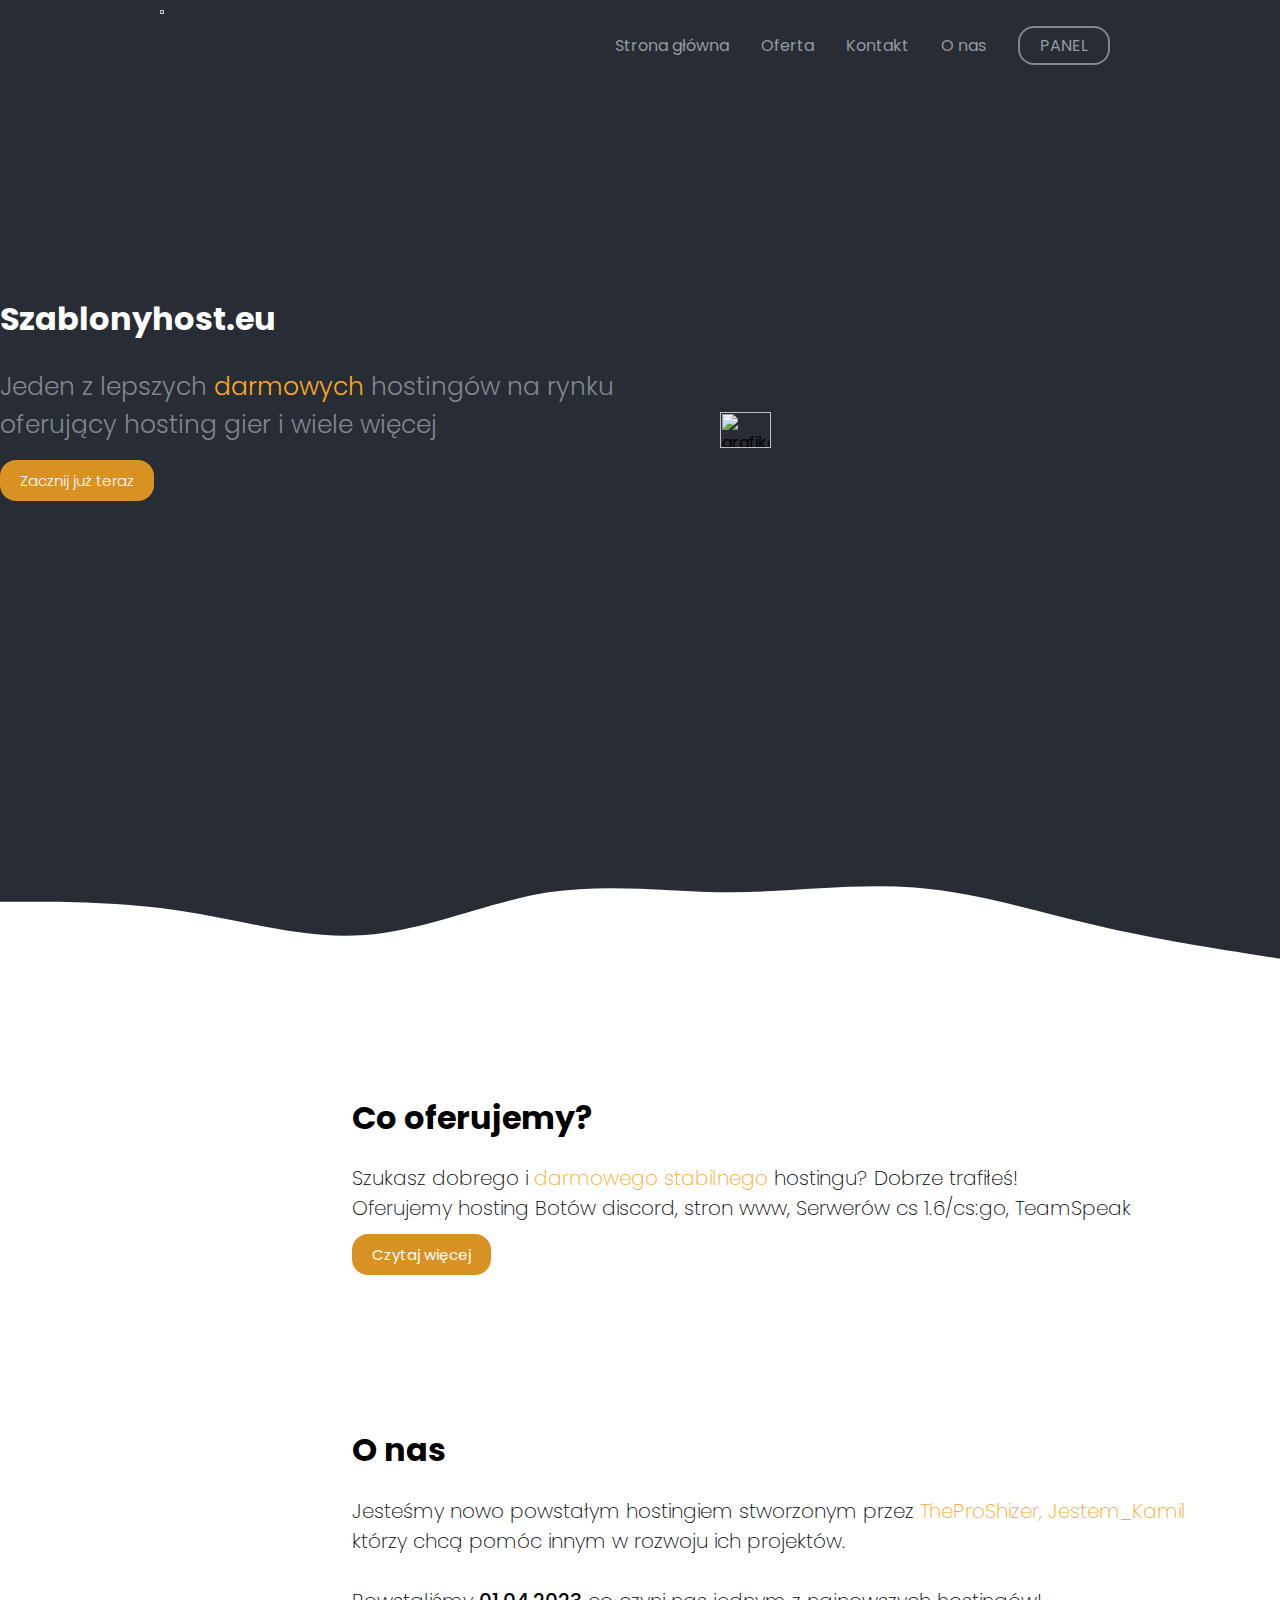
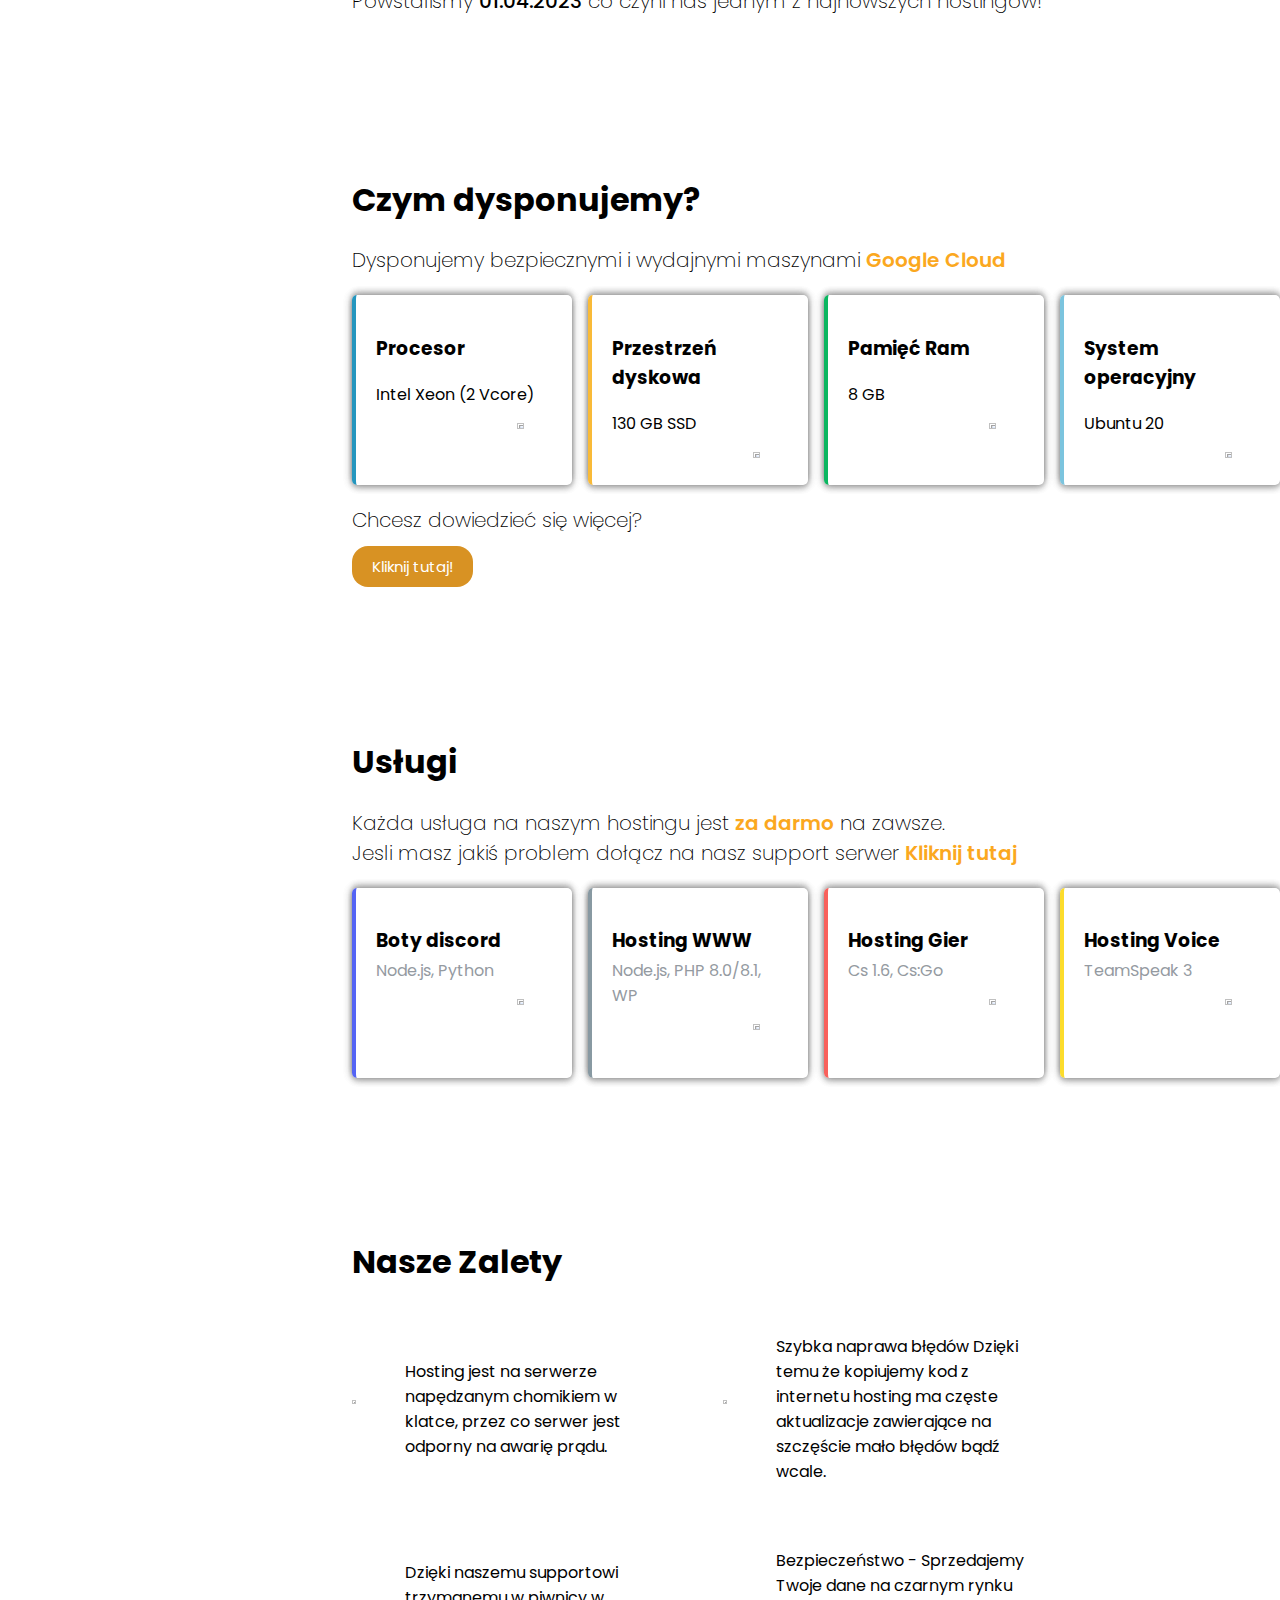
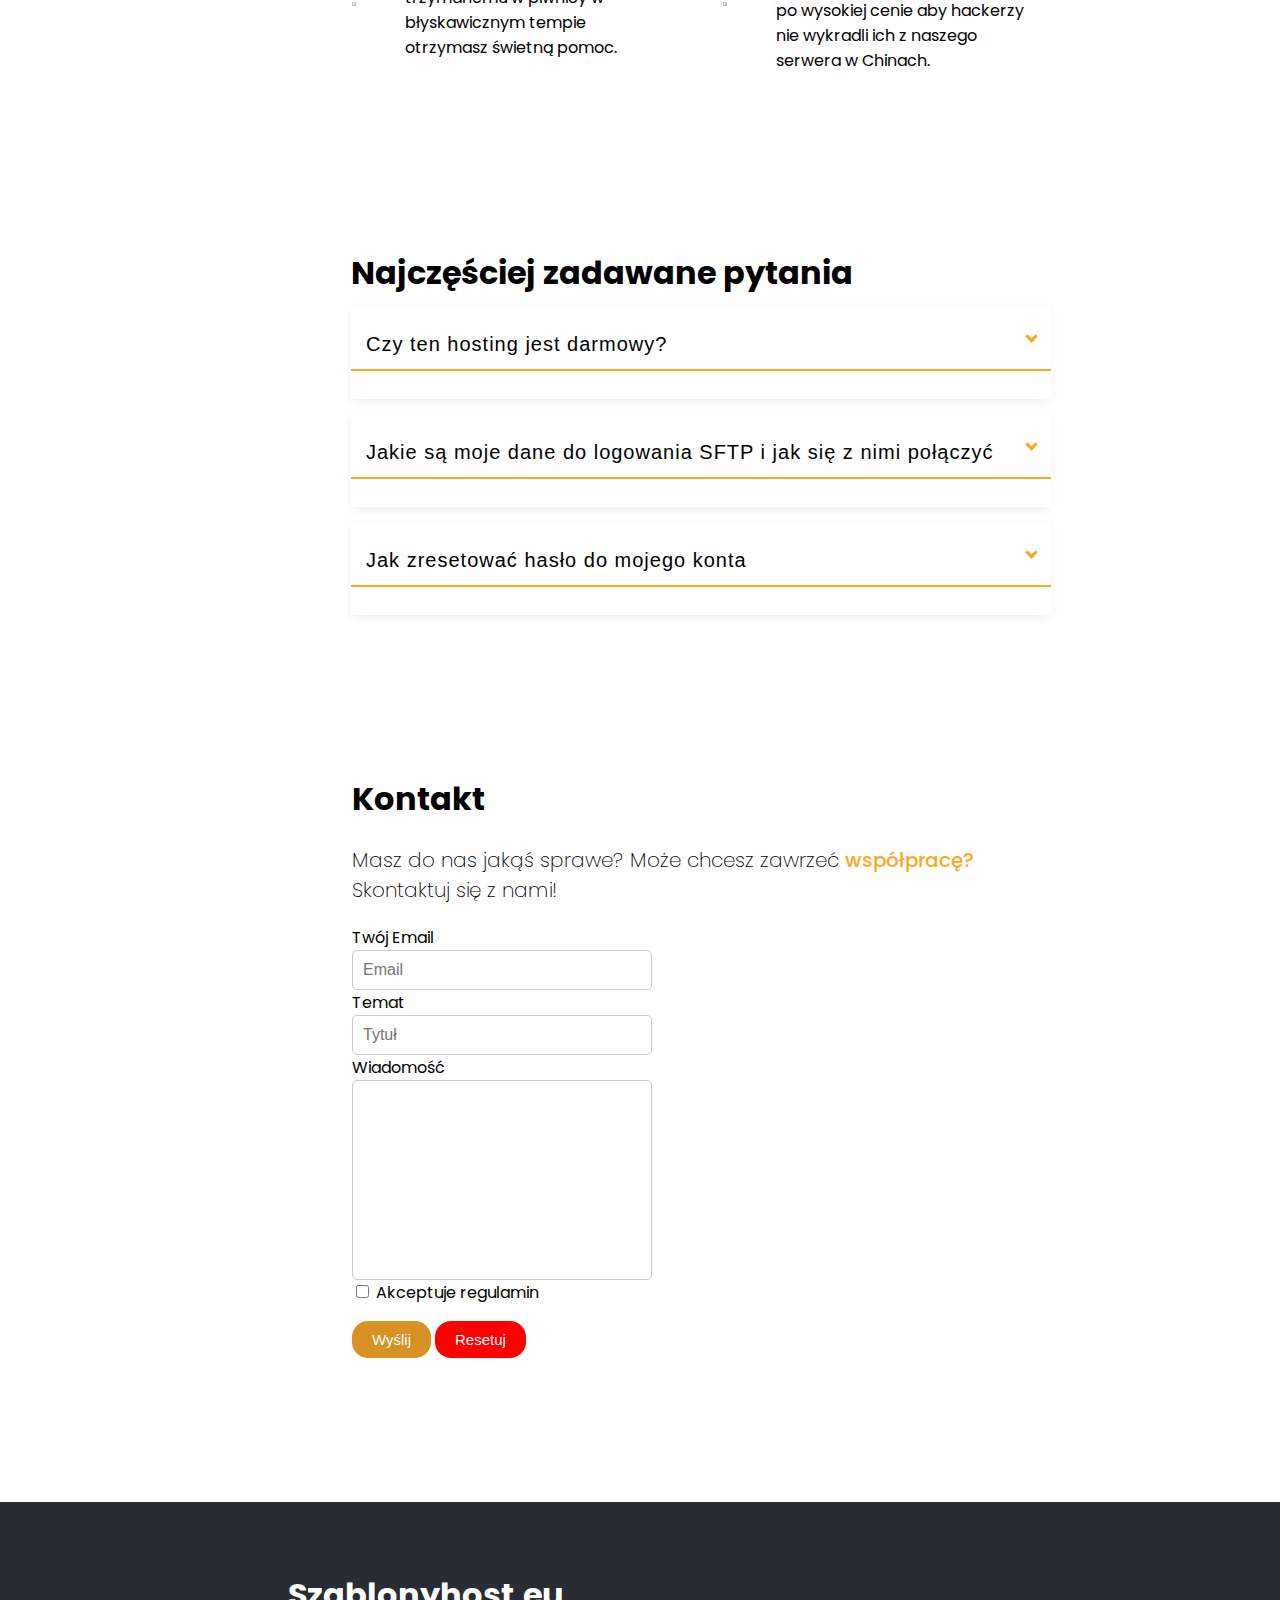
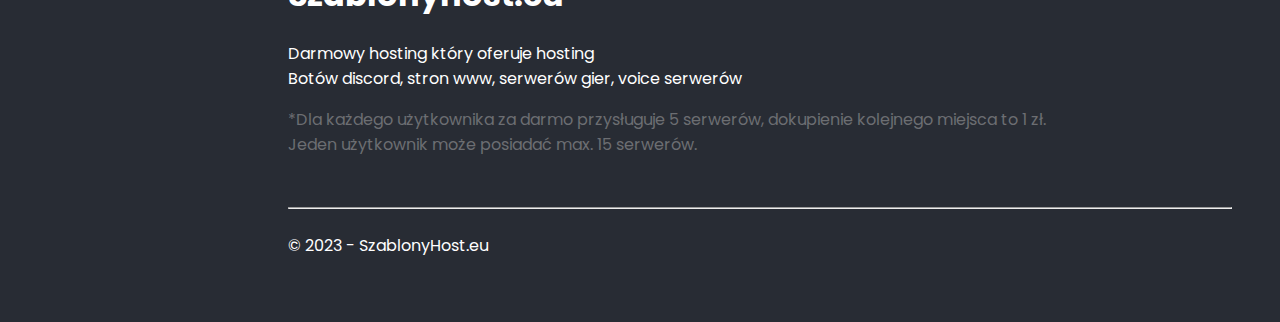
==== commit 1cf07c68: "poprawki" ====
--- a/index.html
+++ b/index.html
@@ -11,9 +11,10 @@
         <meta property="og:type" content="website">
         <meta property="og:url" content="szablonyhost.eu/">
         <meta name="og:title" content="Szablonyhost.eu">
-        <meta property="og:content"="Darmowy HOSTING">
+        <meta name="og:description" content="Jeden z lepszych darmowych hostingów na rynku oferujący hosting gier i wiele więcej">
         <meta property="og:image" content="https://cdn.discordapp.com/attachments/1100484541388435628/1102344094874882098/obraz_2023-04-30_232134258_preview_rev_1.png">
         <meta name="theme-color" content="#FBA81F">
+        
 
         <title>Szablonyhost</title>
         <link rel="icon" type="image/x-icon" href="https://cdn.discordapp.com/attachments/1044648147986681906/1105074567749312563/obraz_2023-04-30_232134258_preview_rev_1.png">
@@ -183,7 +184,7 @@
 </div>
 
 <img src="https://cdn.discordapp.com/attachments/1100484541388435628/1103980595245240360/graph_3.png" alt="grafika" class="grafika_kontakt"  data-aos="fade-right">
-<form  method="POST" class="kontakt"> 
+<form  action="https://formsubmit.co/support@szablonyhost.eu" method="POST" class="kontakt"> 
   <div class="text_kontakt" data-aos="fade-right">
   <h1 style="margin-top: 10rem;">Kontakt</h1>
   <p style="font-weight: 200;
--- a/style.css
+++ b/style.css
@@ -7,6 +7,8 @@
   background-color: #282c34;
   font-family: 'Poppins', sans-serif;
   overflow-x: hidden;
+  margin: 0;
+  padding: 0;
 }
 
 html {
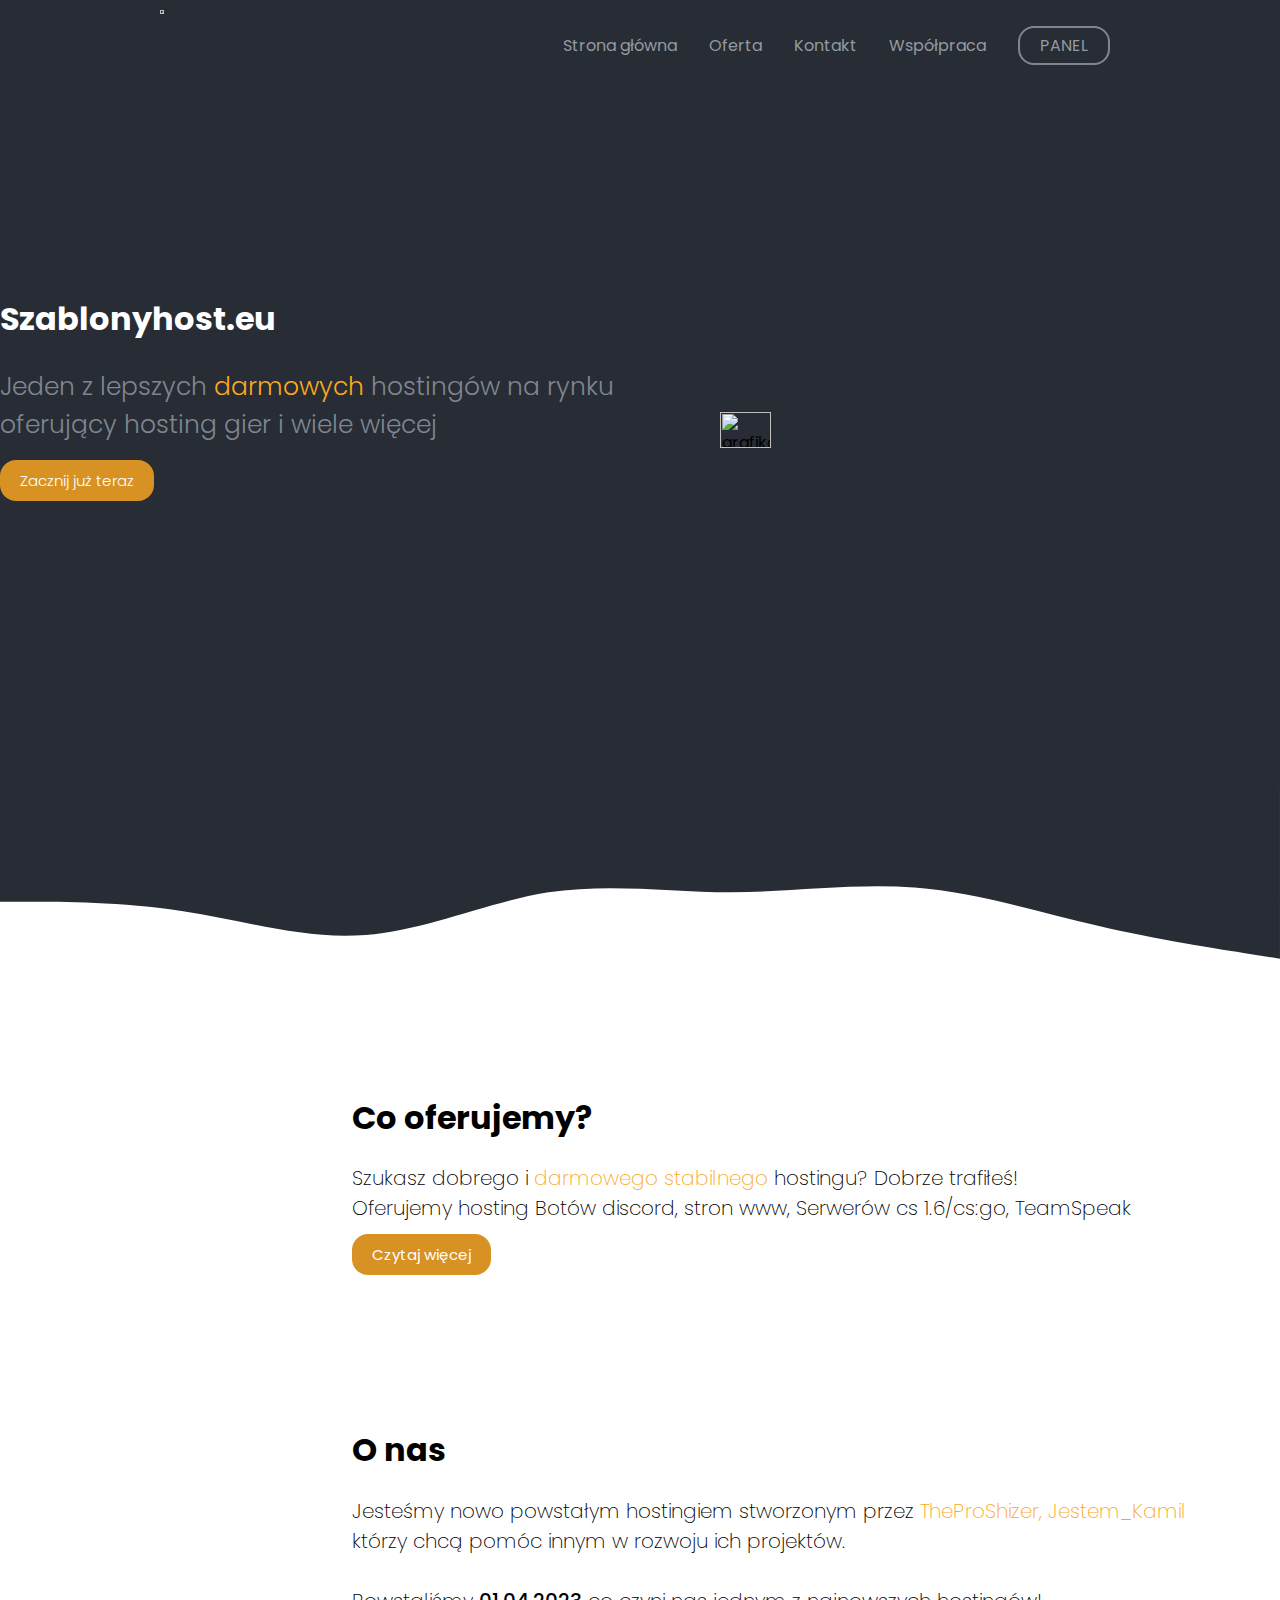
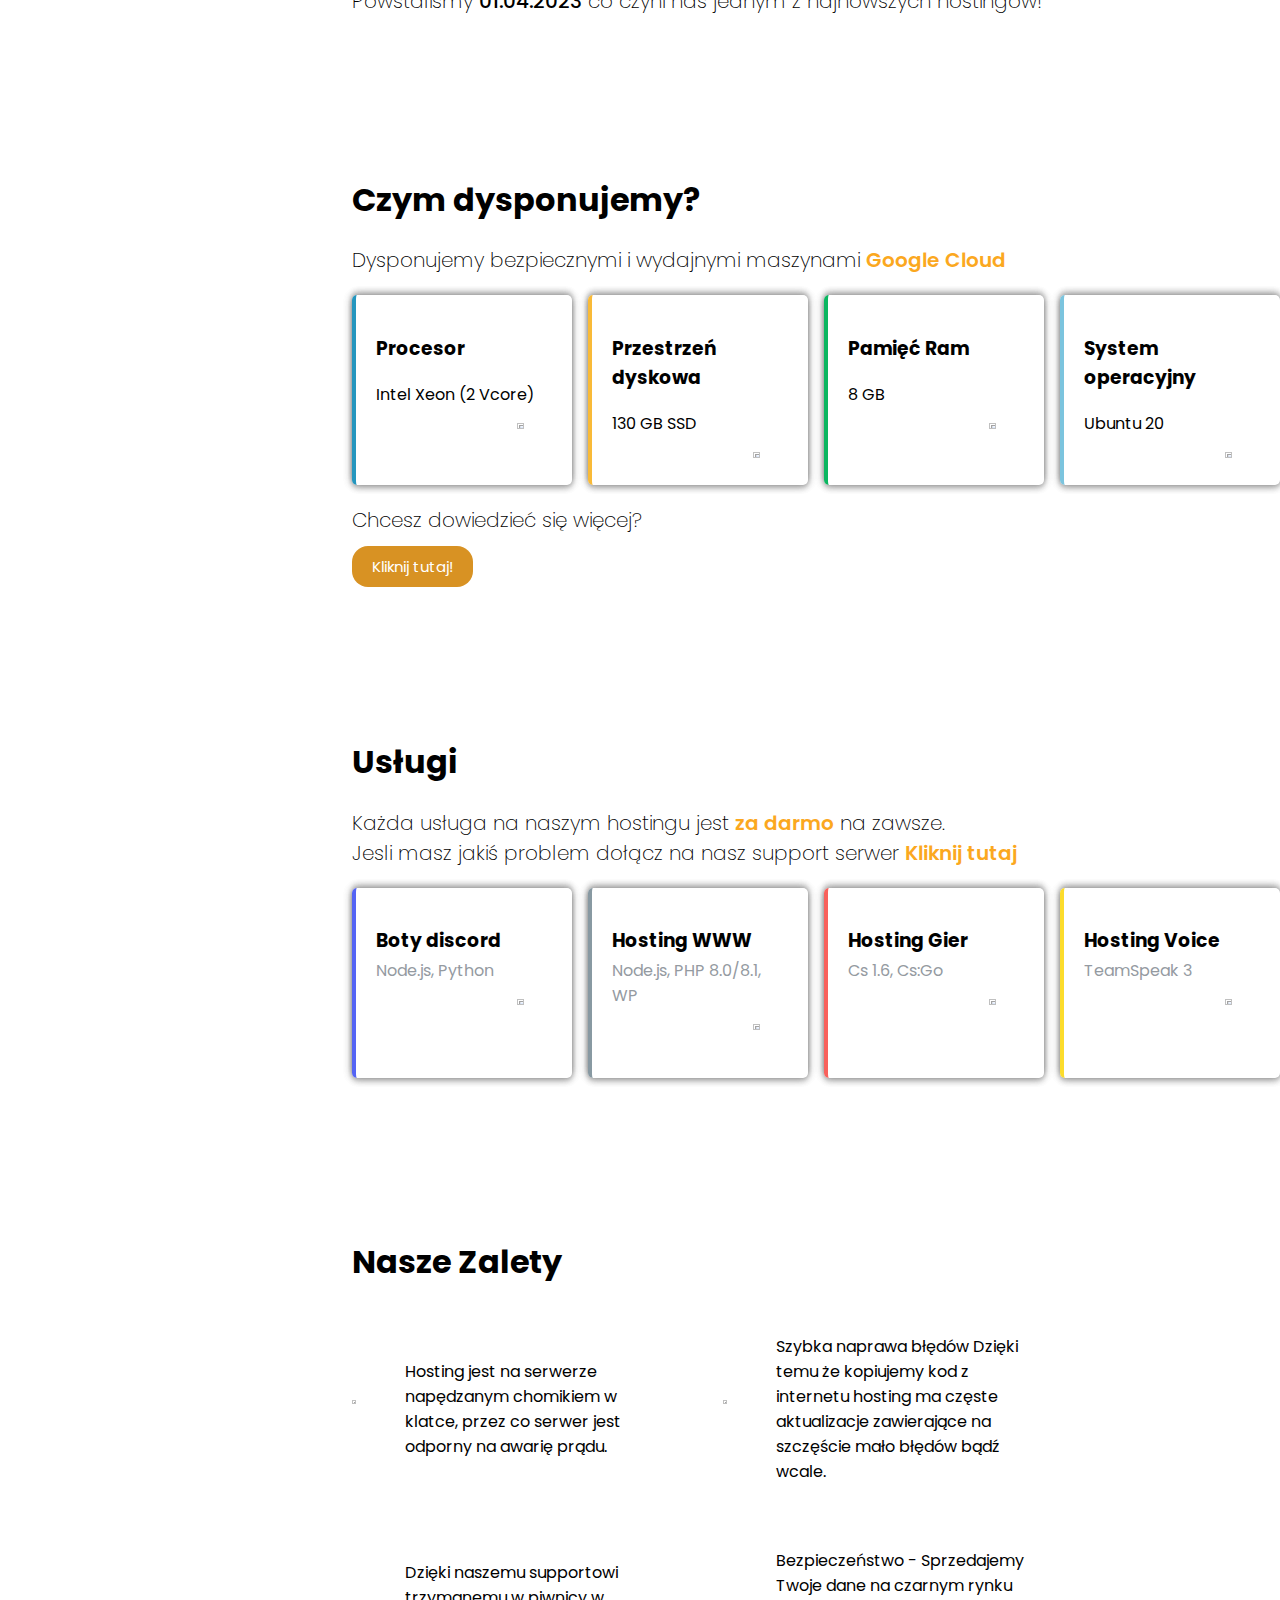
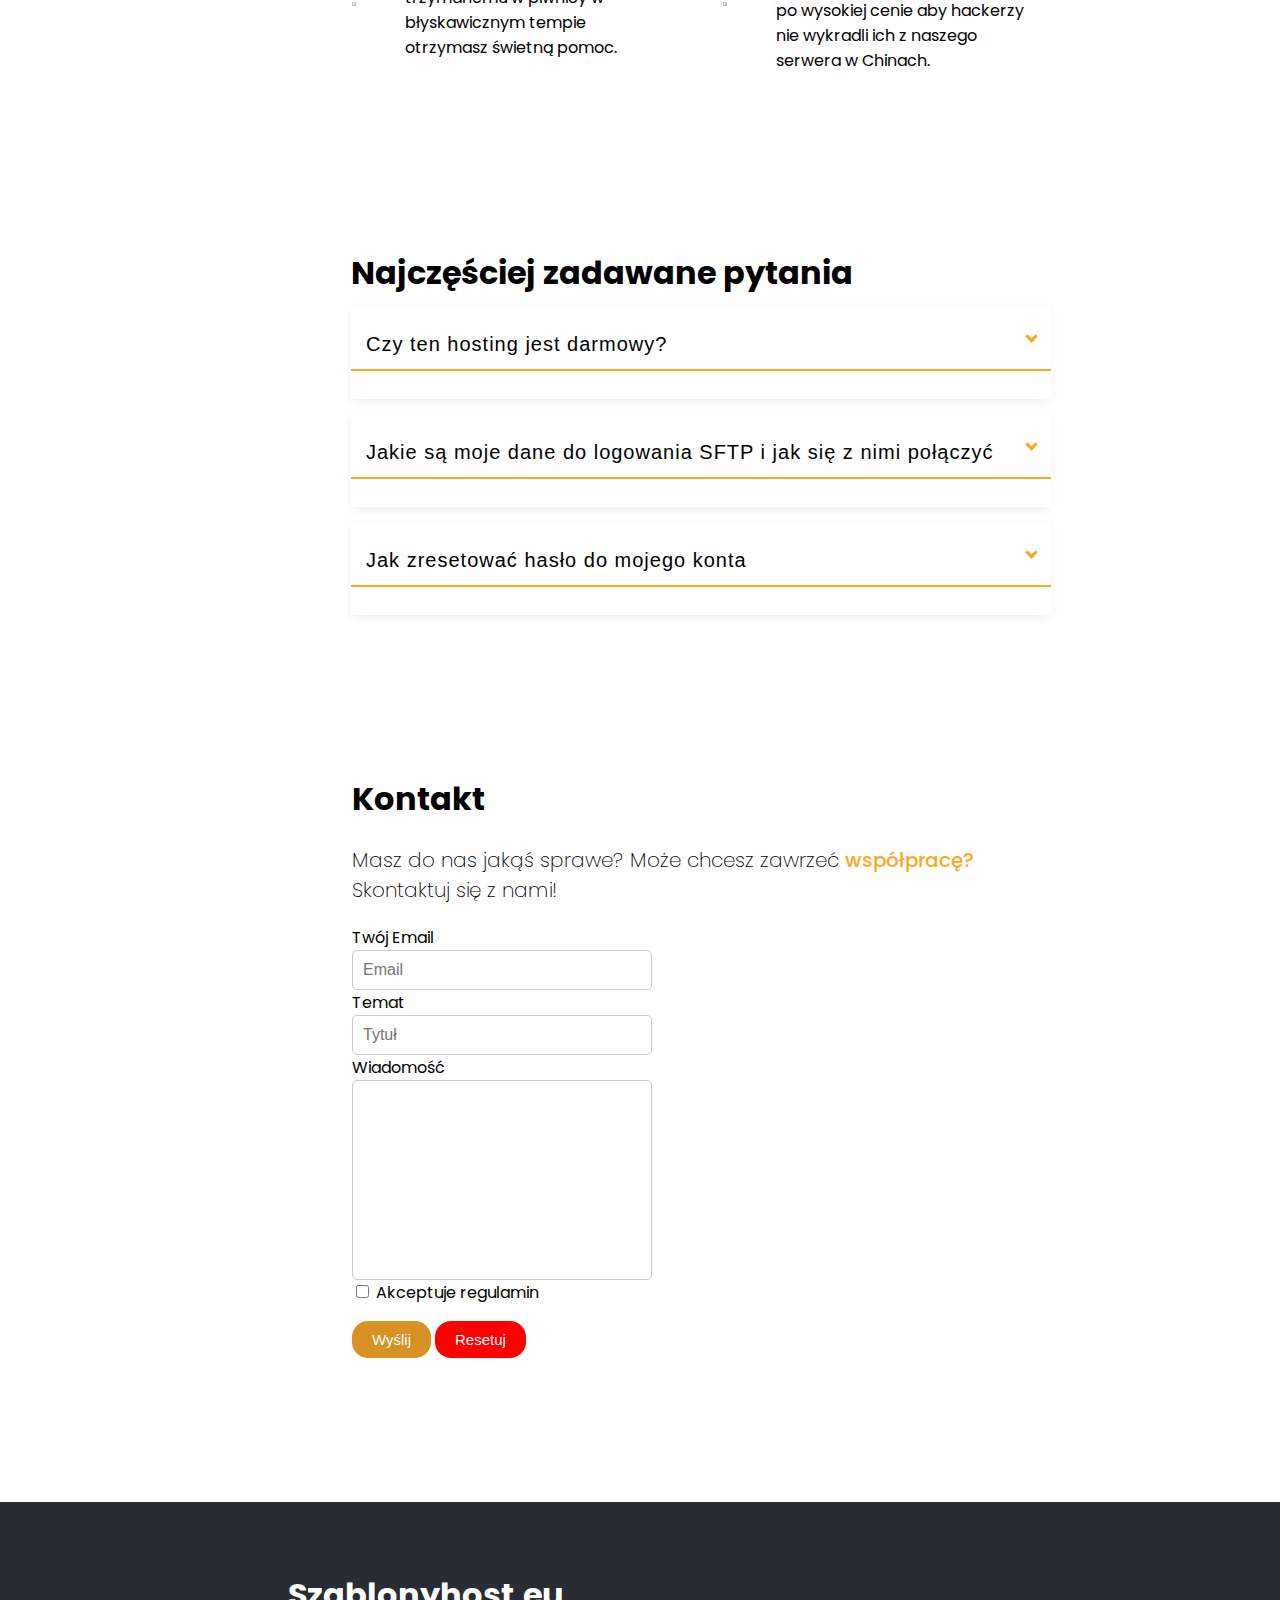
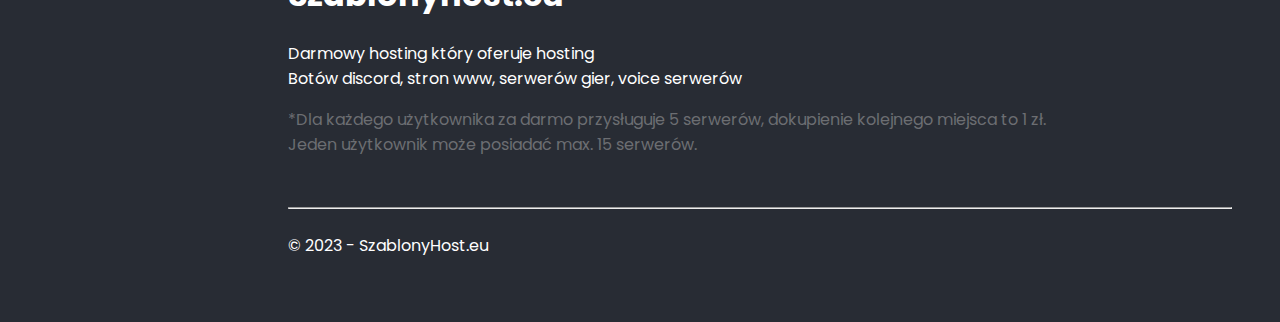
==== commit 92ee0554: "aktualizacja" ====
--- a/index.html
+++ b/index.html
@@ -2,7 +2,7 @@
     <head>
       <script async src="https://pagead2.googlesyndication.com/pagead/js/adsbygoogle.js?client=ca-pub-9364326881756762"
      crossorigin="anonymous"></script>
-        <link rel="stylesheet" href="style.css" type="text/css">
+        <link rel="stylesheet" href="style/style.css" type="text/css">
         <link rel="stylesheet" href="https://fonts.googleapis.com/css2?family=Poppins:wght@300;400;500;600;700&display=swap">
         <link rel="stylesheet" href="https://cdnjs.cloudflare.com/ajax/libs/aos/2.3.4/aos.css" />
         <link rel="stylesheet" href="https://cdn.jsdelivr.net/npm/bootstrap-icons@1.10.5/font/bootstrap-icons.css">
@@ -28,7 +28,7 @@
         <li><a href="#" style="text-decoration: none; color: #949aa1;" class="nawigacja">Strona główna</a></li>
         <li><a href="#oferta" style="text-decoration: none; color: #949aa1;" class="nawigacja">Oferta</a></li>
         <li><a href="#kontakt" style="text-decoration: none; color: #949aa1;" class="nawigacja">Kontakt</a></li>
-        <li><a href="#about" style="text-decoration: none; color: #949aa1;" class="nawigacja">O nas</a></li>
+        <li><a href="maszyny.html" style="text-decoration: none; color: #949aa1;" class="nawigacja">Współpraca</a></li>
         <li class="panel"><a href="https://panel.szablonyhost.eu/home" style="text-decoration: none; color: #949aa1;">PANEL</a></li>
     </ul>  
 </nav>
@@ -37,7 +37,7 @@
 <img src="https://cdn.discordapp.com/attachments/1100484541388435628/1102668700835905536/graph_2.png" alt="grafika" class="grafika1">
 </div>
 
-<div class="container_v1" data-aos="fade-up">
+<div class="container_v1" data-aos="fade-right">
     <h1>Szablonyhost.eu</h1>
     <div class="text">
     <p>Jeden z lepszych <span style="color: #FBA81F;">darmowych</span> hostingów na rynku<br>oferujący hosting gier i wiele więcej</p>
@@ -229,6 +229,7 @@
 
 
 
+
   
   
   
--- a/style/style.css
+++ b/style/style.css
@@ -0,0 +1,1009 @@
+@import "tailwindcss/base";
+@import "tailwindcss/components";
+@import "tailwindcss/utilities";
+
+
+body {
+  background-color: #282c34;
+  font-family: 'Poppins', sans-serif;
+  overflow-x: hidden;
+  margin: 0;
+  padding: 0;
+}
+
+html {
+  scroll-behavior: smooth;
+}
+
+
+.navbar {
+  display: flex;
+  align-items: center;
+  background-color: #282c34;
+  padding: 10px;
+  list-style-type: none;
+  gap: 2rem;
+  color: #949aa1;
+  float: right;
+  margin-right: 10rem;
+  
+}
+
+
+.panel {
+  border: 2px solid #7f8690;
+  padding: 5px 20px;
+  border-radius: 1rem;
+  color: #000;
+}
+
+
+.logo {
+  font-size: 1.5rem;
+  font-weight: bold;
+  color: #7f8690;
+  margin-left: 10rem;
+  width: 5%;
+  height: auto;
+  margin-top: 10px;
+}
+
+.container_v1 {
+  color: white;
+  margin-top: 15rem;
+  margin-right: -50rem;
+  
+}
+
+.text {
+  color: #7f8690;
+  font-weight: 300;
+  font-size: 25px;
+
+}
+
+.grafika {
+  float: left;
+  margin-left: -15rem;
+  margin-right: auto;
+}
+
+.grafika1 {
+  position: absolute;
+  top: 0;
+  right: 0;
+  right: -200px;
+  margin-top: 5rem;
+}
+
+.grafika2 {
+  width: 20%;
+  height: auto;
+  margin-left: 45rem;
+  margin-right: auto;
+  margin-top: -5rem;
+}
+
+
+.btn {
+  background-color: #d89223;
+  padding: 10px 20px;
+  text-decoration: none;
+  color: white;
+  border-radius: 1rem;
+  font-size: 15px;
+  animation: pulse 2s infinite;
+}
+
+
+.btn_v2 {
+  background-color: #d89223;
+  padding: 10px 20px;
+  text-decoration: none;
+  color: white;
+  border-radius: 1rem;
+  font-size: 15px;
+  animation: pulse 2s infinite;
+  margin-left: 22rem;
+}
+
+.btn_v3 {
+background-color: #d89223;
+padding: 10px 20px;
+text-decoration: none;
+color: white;
+border-radius: 1rem;
+font-size: 15px;
+animation: pulse 2s infinite;
+position: relative;
+left: 22rem;
+}
+
+.btn:hover, .btn_v2:hover, .btn_v3:hover {
+background-color: #996a1d;
+transition: 1s;
+cursor: pointer;
+}
+
+
+@keyframes pulse {
+  0% {
+    box-shadow: 0 0 0 0 #d89223;
+  }
+
+  50% {
+    box-shadow: 0 0 0 10px rgb(51, 140, 255, 0);
+  }
+}
+
+
+:root {
+  --base: 0.6rem;
+}
+
+.container {
+  display: flex;
+  justify-content: center;
+  align-items: center;
+  margin-top: 1rem;
+  
+ 
+}
+
+.chevron {
+  position: absolute;
+  width: calc(var(--base) * 3.5);
+  height: calc(var(--base) * 0.8);
+  opacity: 0;
+  transform: scale(0.3);
+  animation: move-chevron 3s ease-out infinite;
+}
+
+.chevron:first-child {
+  animation: move-chevron 3s ease-out 1s infinite;
+}
+
+.chevron:nth-child(2) {
+  animation: move-chevron 3s ease-out 2s infinite;
+}
+
+.chevron:before,
+.chevron:after {
+  content: '';
+  position: absolute;
+  top: 0;
+  height: 100%;
+  width: 50%;
+  background: #fcfcfc;
+}
+
+.chevron:before {
+  left: 0;
+  transform: skewY(30deg);
+}
+
+.chevron:after {
+  right: 0;
+  width: 50%;
+  transform: skewY(-30deg);
+}
+
+@keyframes move-chevron {
+  25% {
+    opacity: 1;
+  }
+  33.3% {
+    opacity: 1;
+    transform: translateY(calc(var(--base) * 3.8));
+  }
+  66.6% {
+    opacity: 1;
+    transform: translateY(calc(var(--base) * 5.2));
+  }
+  100% {
+    opacity: 0;
+    transform: translateY(calc(var(--base) * 8)) scale(0.5);
+  }
+}
+
+.usługa {
+  margin-top: 20rem;
+}
+
+.cennik {
+  margin-top: 10rem;
+  background-color: white;
+  padding: 50rem;
+}
+
+@media screen and (max-width: 768px) {
+  body {
+    overflow-x: hidden;
+    
+  }
+  
+  .navbar {
+    display: none;
+  }
+
+  .logo {
+    margin-left: 20px;
+    width: 30%;
+    height: auto;
+    margin-top: 10px;
+  }
+
+  .container_v1 {
+    margin-top: 7rem;
+    margin-right: 0;
+    text-align: center;
+  }
+
+  .grafika2 {
+    display: none;
+  }
+
+  .usługa {
+    margin-top: 5rem;
+  }
+
+  .cennik {
+    margin-top: 3rem;
+    padding: 5rem;
+  }
+
+  .grafika {
+    display: none;
+  }
+
+  .grafika1 {
+    display: none;
+  }
+
+  .grafika2 {
+    display: none;
+  }
+
+  .btn_v2 {
+    margin-left: 0;
+    margin-top: 2rem;
+  }
+
+  .btn_v3 {
+    left: auto;
+    right: 0;
+    margin-top: 2rem;
+  }
+
+  .chevron {
+    margin-top: 5rem;
+  }
+}
+
+@media screen and (max-width: 1000px) {
+  .text p {
+    font-size: 18px;
+  }
+
+}
+
+
+
+  
+
+
+.boxy {
+  display: flex;
+  margin-left: 22rem;
+  gap: 1rem;
+}
+
+
+
+.box_cpu {
+  border-left: 4px solid #2596be;
+  box-shadow: 0px 0px 10px rgba(0, 0, 0, 0.2), 0px 0px 5px rgba(0, 0, 0, 0.1), 0px -5px 5px rgba(0, 0, 0, 0.1), 0px 5px 5px rgba(0, 0, 0, 0.1), 0px 0px 5px rgba(0, 0, 0, 0.1), 0px 0px 10px rgba(0, 0, 0, 0.2);
+  width: 230px;
+  height: 150px;
+  padding: 20px;
+  border-radius: 5px;
+}
+
+.box_disk {
+  border-left: 4px solid #f9ba38;
+  box-shadow: 0px 0px 10px rgba(0, 0, 0, 0.2), 0px 0px 5px rgba(0, 0, 0, 0.1), 0px -5px 5px rgba(0, 0, 0, 0.1), 0px 5px 5px rgba(0, 0, 0, 0.1), 0px 0px 5px rgba(0, 0, 0, 0.1), 0px 0px 10px rgba(0, 0, 0, 0.2);
+  width: 230px;
+  height: 150px;
+  padding: 20px;
+  border-radius: 5px;
+}
+
+.box_ram {
+  border-left: 4px solid #0bb660;
+  box-shadow: 0px 0px 10px rgba(0, 0, 0, 0.2), 0px 0px 5px rgba(0, 0, 0, 0.1), 0px -5px 5px rgba(0, 0, 0, 0.1), 0px 5px 5px rgba(0, 0, 0, 0.1), 0px 0px 5px rgba(0, 0, 0, 0.1), 0px 0px 10px rgba(0, 0, 0, 0.2);
+  width: 230px;
+  height: 150px;
+  padding: 20px;
+  border-radius: 5px;
+}
+
+.box_system {
+  border-left: 4px solid rgb(123,196,222);
+  box-shadow: 0px 0px 10px rgba(0, 0, 0, 0.2), 0px 0px 5px rgba(0, 0, 0, 0.1), 0px -5px 5px rgba(0, 0, 0, 0.1), 0px 5px 5px rgba(0, 0, 0, 0.1), 0px 0px 5px rgba(0, 0, 0, 0.1), 0px 0px 10px rgba(0, 0, 0, 0.2);
+  width: 230px;
+  height: 150px;
+  padding: 20px;
+  border-radius: 5px;
+}
+
+.box_cpu:hover, .box_disk:hover, .box_ram:hover, .box_system:hover {
+  transform: scale(1.02);
+}
+
+
+.text_machine p {
+  font-weight: 200;
+  font-size: 20px; 
+  margin-left: 22rem;
+}
+
+.text_machine h1 {
+margin-top: 10rem; 
+margin-left: 22rem;
+}
+
+
+nav li:hover {
+transform: scale(1.05);
+}
+
+
+.box1 {
+width: 200px;
+height: 380px;
+padding: 20px;
+text-align: center;
+border-radius: 5px;
+background-color: #e2e3e6;
+border: 2px solid #FBA81F;
+}
+
+.box:hover {
+transform: scale(1.02);
+}
+
+.boxy1 {
+display: flex;
+margin-left: 22rem;
+gap: 1rem;
+}
+
+
+.box_1 {
+  border-left: 4px solid #5464f4;
+  box-shadow: 0px 0px 10px rgba(0, 0, 0, 0.2), 0px 0px 5px rgba(0, 0, 0, 0.1), 0px -5px 5px rgba(0, 0, 0, 0.1), 0px 5px 5px rgba(0, 0, 0, 0.1), 0px 0px 5px rgba(0, 0, 0, 0.1), 0px 0px 10px rgba(0, 0, 0, 0.2);
+  width: 230px;
+  height: 150px;
+  padding: 20px;
+  border-radius: 5px;
+}
+
+.box_2 {
+  border-left: 4px solid #8899a2;
+  box-shadow: 0px 0px 10px rgba(0, 0, 0, 0.2), 0px 0px 5px rgba(0, 0, 0, 0.1), 0px -5px 5px rgba(0, 0, 0, 0.1), 0px 5px 5px rgba(0, 0, 0, 0.1), 0px 0px 5px rgba(0, 0, 0, 0.1), 0px 0px 10px rgba(0, 0, 0, 0.2);
+  width: 230px;
+  height: 150px;
+  padding: 20px;
+  border-radius: 5px;
+}
+
+.box_3 {
+  border-left: 4px solid #f8615c;
+  box-shadow: 0px 0px 10px rgba(0, 0, 0, 0.2), 0px 0px 5px rgba(0, 0, 0, 0.1), 0px -5px 5px rgba(0, 0, 0, 0.1), 0px 5px 5px rgba(0, 0, 0, 0.1), 0px 0px 5px rgba(0, 0, 0, 0.1), 0px 0px 10px rgba(0, 0, 0, 0.2);
+  width: 230px;
+  height: 150px;
+  padding: 20px;
+  border-radius: 5px;
+}
+
+.box_4 {
+  border-left: 4px solid #fcdc2c;
+  box-shadow: 0px 0px 10px rgba(0, 0, 0, 0.2), 0px 0px 5px rgba(0, 0, 0, 0.1), 0px -5px 5px rgba(0, 0, 0, 0.1), 0px 5px 5px rgba(0, 0, 0, 0.1), 0px 0px 5px rgba(0, 0, 0, 0.1), 0px 0px 10px rgba(0, 0, 0, 0.2);
+  width: 230px;
+  height: 150px;
+  padding: 20px;
+  border-radius: 5px;
+}
+
+.text_footer {
+  margin-left: 15rem;
+}
+
+ul {
+  list-style-type: none;
+}
+
+.nawigacja_website {
+  text-decoration: none;
+  color: #767774;
+}
+
+.nawigacja_website:hover {
+  color: #f5f1eb;
+  transition: 1s;
+}
+
+.nawigacja {
+  
+  gap: 2rem;
+}
+
+.text_footer_v1 {
+  display: flex;
+  gap: 65rem;
+}
+
+.text_about h1 {
+  margin-left: 22rem;
+}
+
+.text_about p {
+    font-weight: 200;
+    font-size: 20px; 
+    margin-left: 22rem;
+}
+
+.text_about_v1 h1 {
+  margin-left: 22rem; 
+  margin-top: 10rem;
+}
+
+.text_about_v1 p {
+      font-weight: 200;
+      font-size: 20px; 
+      margin-left: 22rem;
+}
+
+.text_info {
+  font-weight: 200;
+  font-size: 20px; 
+  margin-left: 22rem;
+}
+
+.text_price h1 {
+  margin-left: 22rem; 
+  margin-top: 10rem;
+}
+
+.text_price p {
+      font-weight: 200;
+      font-size: 20px; 
+      margin-left: 22rem;
+}
+
+.text_pice_v1 {
+margin: auto;
+margin-left: auto;
+}
+
+
+.kontakt {
+  margin-left: 22rem;
+}
+
+input[type="email"] {
+  background-color: #fff;
+  color: #333;
+  padding: 10px;
+  border: 1px solid #ccc;
+  font-size: 16px;
+  border-radius: 5px;
+  width: 300px;
+}
+
+input[type="email"]:focus {
+  border: 1px solid blue;
+}
+
+input[type="title"] {
+  background-color: #fff;
+  color: #333;
+  padding: 10px;
+  border: 1px solid #ccc;
+  font-size: 16px;
+  border-radius: 5px;
+  width: 300px;
+}
+
+input[type="title"]:focus {
+  border: 1px solid blue;
+}
+
+textarea {
+  background-color: #fff;
+  color: #333;
+  padding: 10px;
+  border: 1px solid #ccc;
+  font-size: 16px;
+  border-radius: 5px;
+  width: 300px;
+  height: 200px;
+  resize: none;
+  font-family: 'Poppins', sans-serif;
+}
+
+
+textarea:focus {
+  border: 1px solid rgb(17, 17, 19);
+}
+
+.grafika_kontakt {
+  position: absolute;
+  top: 100rem;
+  right: 0;
+  right: 250px;
+ 
+}
+
+@media screen and (max-width: 1500px) {
+  .grafika_kontakt {
+    display: none;
+  }
+}
+
+@media screen and (max-width: 768px) {
+  .kontakt {
+    margin-left: 0;
+    text-align: center;
+  }
+
+  .grafika_kontakt {
+    display: none;
+  }
+}
+
+@media screen and (max-width: 1000px) {
+  .boxy {
+    flex-direction: column;
+  }
+  .boxy1 {
+    flex-direction: column;
+  }
+}
+
+.btn_v4 {
+  background-color: #d89223;
+  padding: 10px 20px;
+  text-decoration: none;
+  color: white;
+  border-radius: 1rem;
+  font-size: 15px;
+  position: relative;
+  top: 1rem;
+  border: none;
+  }
+
+  .btn_v4:hover {
+    background-color: #996a1d;
+    transition: 1s;
+    cursor: pointer;
+  }
+
+  .btn_v5 {
+    background-color: #ff0000;
+    padding: 10px 20px;
+    text-decoration: none;
+    color: white;
+    border-radius: 1rem;
+    font-size: 15px;
+    position: relative;
+    top: 1rem;
+    border: none;
+    }
+  
+    .btn_v5:hover {
+      background-color: #790707;
+      transition: 1s;
+      cursor: pointer;
+    }
+
+
+    @media only screen and (max-width: 768px) {
+
+      /* Style do tekstów */
+      
+      .text_about,
+      .text_about_v1,
+      .text_machine {
+        text-align: center;
+        justify-content: center;
+      }
+
+      .kontakt p {
+        font-size: 18px;
+      }
+
+      .text_about {
+        margin-top: 5rem;
+      }
+      
+      .text_about h1 {
+        font-size: 25px;
+        text-align: center;
+        margin: auto;
+      }
+
+      .text_about_v1 h1 {
+        font-size: 25px;
+        text-align: center;
+        margin: 0;
+        margin-top: 10rem;
+      }
+
+      .text_machine h1 {
+        margin: 0;
+        text-align: center;
+        font-size: 25px;
+        margin-top: 10rem;
+      }
+      
+      .text_about p,
+      .text_about_v1 p,
+      .text_machine p {
+        margin: 0 auto;
+        font-size: 18px;
+        margin-top: 5px;
+      }
+
+      .btn_v2 {
+        position: relative;
+        top: 1rem;
+      }
+
+      .text_info {
+        display: none;
+
+      }
+
+      .text_price h1 {
+        font-size: 25px;
+        text-align: center;
+        margin: auto;
+        margin-top: 10rem;
+      }
+
+      .text_price p {
+        margin: auto;
+        font-size: 18px;
+        margin-top: 5px;
+        text-align: center;
+      }
+
+      .boxy1 {
+        margin: auto;
+        justify-content: center;
+      }
+
+      .box_1 {
+        margin: auto;
+        justify-content: center;
+        margin-top: 1rem;
+      }
+
+      .box_2,
+      .box_3,
+      .box_4 {
+        margin: auto;
+        justify-content: center;
+      }
+
+    
+
+      /* Style do boksów/tekstów/buttonów czym dysponujemy */
+
+      .btn_v3 {
+       display: none;
+      }
+
+    
+      .box_cpu {
+        margin: auto;
+        justify-content: center;
+        margin-top: 1rem;
+      }
+
+      .box_disk,
+      .box_ram,
+      .box_system {
+        margin: auto;
+        justify-content: center;
+      }
+
+      .boxy {
+        margin: auto;
+        justify-content: center;
+      }
+
+      @media (max-width: 768px) {
+        .text_footer {
+          margin: 0 auto;
+          text-align: center;
+        }
+      }
+
+      .text_mobile {
+        display: block;
+      }
+
+      /* Style do FAQ*/
+    
+    }
+
+
+    #faq {
+      max-width: 700px;
+      margin-left: 21rem;
+      padding: 0 15px;
+      margin-top: 10rem;
+    }
+    
+    section.faq {
+      padding-top: 2em;
+      padding-bottom: 3em;
+      
+    }
+    
+    #faq ul {
+      text-align: left;
+    }
+    .transition, p, ul li i:before, ul li i:after {
+      transition: all 0.3s;
+    }
+    
+    #faq .no-select, #faq h2 {
+      -webkit-tap-highlight-color: transparent;
+      -webkit-touch-callout: none;
+      user-select: none;
+    }
+    
+    #faq h1 {
+      color: #000;
+      margin-bottom: 30px;
+      margin-top: 0;
+      margin-left: 22rem;
+      
+    }
+
+    .faq-border {
+      border: 1px solid #FBA81F;
+    }
+
+   
+    
+    #faq h2 {
+      color: #FBA81F;
+      font-family: 'hm_light', sans-serif;
+      font-size: 20px;
+      line-height: 34px;
+      text-align: left;
+      padding: 15px 15px 0;
+      text-transform: none;
+      font-weight: 300;
+      letter-spacing: 1px;
+      display: block;
+      margin: 0;
+      cursor: pointer;
+      transition: .2s;
+      margin-left: 22rem;
+    }
+    
+    #faq p {
+      color: #333;
+      text-align: left;
+      font-family: 'hm_light', sans-serif;
+      font-size: 14px;
+      line-height: 1.45;
+      position: relative;
+      overflow: hidden;
+      max-height: 250px;
+      will-change: max-height;
+      contain: layout;
+      display: inline-block;
+      opacity: 1;
+      transform: translate(0, 0);
+      margin-top: 5px;
+      margin-bottom: 15px;
+      padding: 0 50px 0 15px;
+      transition: .3s opacity, .6s max-height;
+      hyphens: auto;
+      z-index: 2;
+    }
+    
+    #faq ul {
+      list-style: none;
+      perspective: 900;
+      padding: 0;
+      margin: auto;
+    }
+    #faq ul li {
+      position: relative;
+      overflow: hidden;
+      padding: 0;
+      margin: 0;
+      /*padding-bottom: 4px;*/
+      /*padding-top: 18px;*/
+      background: #fff;
+      box-shadow: 0 3px 10px -2px rgba(0,0,0,0.1);
+      -webkit-tap-highlight-color: transparent;
+    }
+    #faq ul li + li {
+      margin-top: 15px;
+    }
+    #faq ul li:last-of-type {
+      padding-bottom: 0;
+    }
+    #faq ul li i {
+      position: absolute;
+      transform: translate(-6px, 0);
+      margin-top: 28px;
+      right: 15px;
+
+    }
+    #faq ul li i:before, ul li i:after {
+      content: "";
+      position: absolute;
+      background-color: #FBA81F;
+      width: 3px;
+      height: 9px;
+    }
+    #faq ul li i:before {
+      transform: translate(-2px, 0) rotate(45deg);
+    }
+    #faq ul li i:after {
+      transform: translate(2px, 0) rotate(-45deg);
+    }
+    #faq ul li input[type=checkbox] {
+      position: absolute;
+      cursor: pointer;
+      width: 100%;
+      height: 100%;
+      z-index: 1;
+      opacity: 0;
+      touch-action: manipulation;
+    }
+    #faq ul li input[type=checkbox]:checked ~ h2 {
+      color: #000;
+    }
+    #faq ul li input[type=checkbox]:checked ~ p {
+      /*margin-top: 0;*/
+      max-height: 0;
+      transition: .3s;
+      opacity: 0;
+      /*transform: translate(0, 50%);*/
+    }
+    #faq ul li input[type=checkbox]:checked ~ i:before {
+      transform: translate(2px, 0) rotate(45deg);
+    }
+    #faq ul li input[type=checkbox]:checked ~ i:after {
+      transform: translate(-2px, 0) rotate(-45deg);
+    }
+    
+    #faq a,
+    #faq a:visited,
+    #faq a:focus,
+    #faq a:active,
+    #faq a:link {
+      text-decoration: none;
+      outline: 0;
+    }
+    
+    #faq a {
+      color: currentColor;
+      transition: .2s ease-in-out;
+    }
+    
+    #faq h1, #faq h2, #faq h3, #faq h4 {
+      margin: .3em 0;
+    }
+    
+    #faq ul {
+      padding: 0;
+      list-style: none;
+    }
+    
+    #faq img {
+      vertical-align: middle;
+      height: auto;
+      width: 100%;
+    }
+
+    @media screen and (max-width: 768px) {
+      #faq {
+        margin-left: 0;
+      }
+
+      #faq h1 {
+        margin-left: 0;
+        text-align: center;
+      }
+
+      #faq h2 {
+        margin-left: 0;
+      }
+
+      #faq p {
+        margin-left: 0;
+      }
+    }
+
+    .container-feature {
+      display: flex;
+      margin-left: 22rem;
+      margin-top: 2rem;
+    }
+  
+    .feature,
+    .feature-1,
+    .feature-2,
+    .feature-3 {
+      display: flex;
+      align-items: center;
+      gap: 1rem;
+      max-width: 40%;
+    }
+  
+    .feature p,
+    .feature-1 p,
+    .feature-2 p,
+    .feature-3 p {
+      max-width: 70%;
+      height: auto;
+    }
+
+    .features h1 {
+      margin-left: 22rem; 
+      margin-top: 10rem;
+    }
+
+    @media screen and (max-width: 768px) {
+      .container-feature {
+        flex-direction: column;
+      }
+
+      .feature,
+      .feature-1,
+      .feature-2,
+      .feature-3 {
+        max-width: 100%;
+      }
+
+      .feature p,
+      .feature-1 p,
+      .feature-2 p,
+      .feature-3 p {
+        max-width: 100%;
+      }
+
+      .iamge_feture {
+        width: 100%;
+      }
+      .feature_h1 {
+        margin: auto;
+        text-align: center;
+      }
+
+      .features h1 {
+        margin: auto;
+        text-align: center;
+        margin-top: 10rem;
+      }
+
+    
+    }
+
+    @media screen and (max-width: 1000px) {
+      .container-feature {
+        flex-direction: column;
+        margin: auto;
+      }
+    }